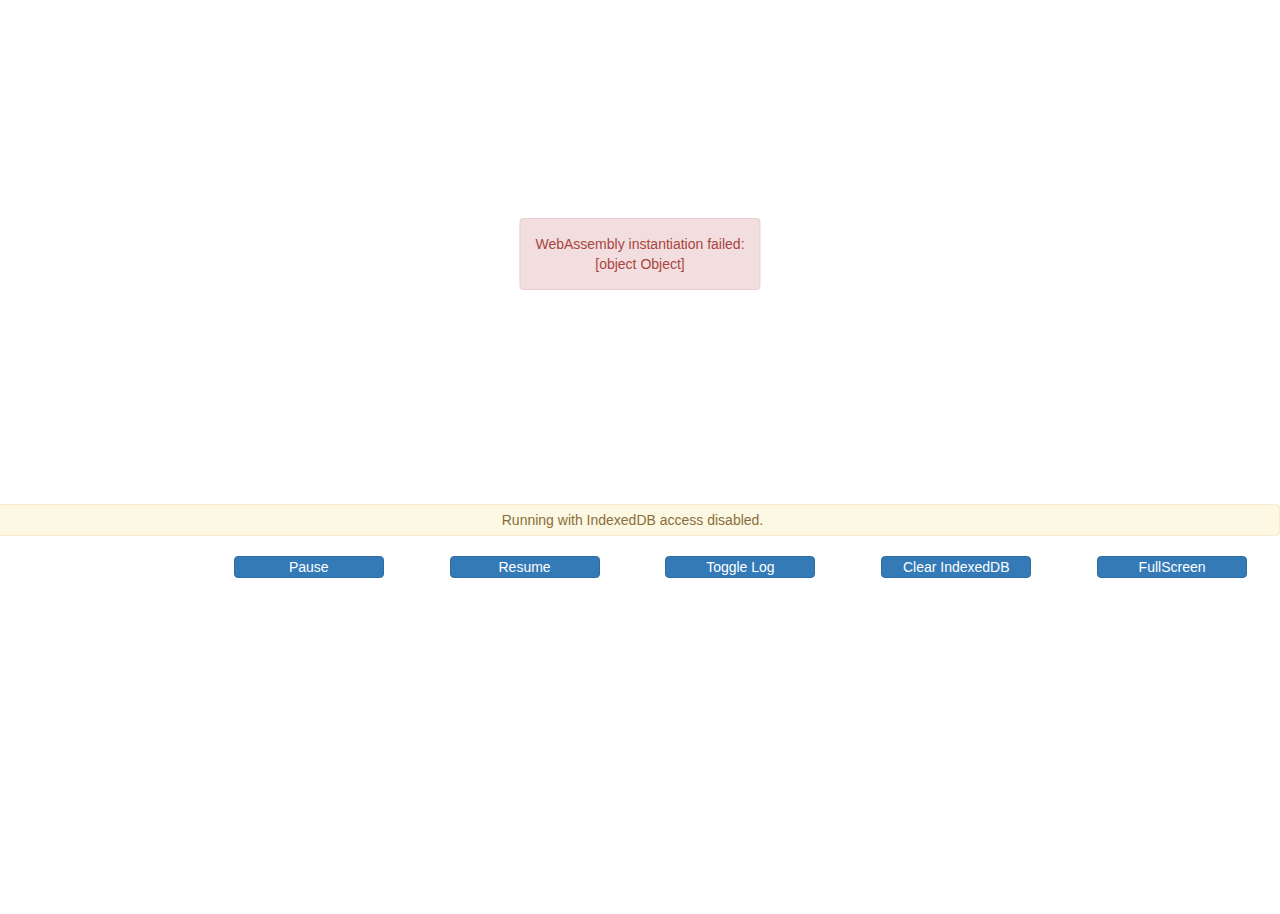
==== index.html @ 84a45c28 "GameTestPush" ====
﻿<!DOCTYPE html>

<!--
     HTML code used with Epic Games HTML5 projects

     much of this is for UE4 development purposes.

     to create a custom HTML file for your project:
     - make a copy of this file - or make one from scratch
     - and put it in: "your project folder"/Build/HTML/GameX.html.template
-->

<html lang="en">
<head>
	<title>HTMLTest</title>
	<meta charset="utf-8">
	<meta name="viewport" content="width=device-width, initial-scale=1">

	<script src="https://code.jquery.com/jquery-2.1.3.min.js"></script>
	<script src="https://maxcdn.bootstrapcdn.com/bootstrap/3.3.4/js/bootstrap.min.js"></script>
	<link href="https://maxcdn.bootstrapcdn.com/bootstrap/3.3.4/css/bootstrap.min.css" rel="stylesheet">

	<link href="HTMLTest.css" rel="stylesheet">
</head>
<body>

<div class="wrapper" id="mainarea">
	<div class="alert alert-warning centered-axis-xy" style="min-height: 20px; display:none;" role="alert" id="compilingmessage">
		<div id='loadTasks'> </div>
	</div>
	<!-- The "tabindex=0" specifier on the canvas is important to allow it to capture keyboard focus when clicking on it with a mouse -->
	<canvas tabindex=0 id="canvas" class="emscripten" oncontextmenu="event.preventDefault()" style="display:none;">
</div>
<div class="row buttonarea text-center" id="buttonrow">
	<div class="col-sm-2 text-center"></div>
	<div class="col-sm-2 text-center"><button type="button" class="btn btn-primary" onclick="try { Module['pauseMainLoop'](); } catch(e) {console.error(e);}">Pause</button></div>
	<div class="col-sm-2 text-center"><button type="button" class="btn btn-primary" onclick="try { Module['resumeMainLoop'](); } catch(e) {console.error(e);}">Resume</button></div>
	<div class="col-sm-2 text-center"><button type="button" class="btn btn-primary" onclick="var w = document.getElementById('logwindow'); w.style.display = w.style.display ? '' : 'none';">Toggle Log</button></div>
	<div class="col-sm-2 text-center"><button type="button" class="btn btn-primary" id='clear_indexeddb' onclick="try { deleteIndexedDBStorage(); } catch(e) {console.error(e);}">Clear IndexedDB</button></div>
	<div class="col-sm-2 text-center"><button type="button" class="btn btn-primary" id="fullscreen_request">FullScreen</button></div>
	<div class="col-sm-2 text-center"></div>
	<div class="col-sm-2 text-center"></div>
</div>
<div class="texthalf text-normal jumbotron " id="logwindow" style='display:none'></div>

<script src="HTMLTest.UE4.js"></script>
</body>
</html>
---- HTMLTest.css ----
﻿/* CSS style sheet used with Epic Games HTML5 projects
 *
 * much of this is for UE4 development purposes.
 *
 * to create a custom CSS file for your project:
 * - make a copy of this file - or make one from scratch
 * - and put it in: "your project folder"/Build/HTML/GameX.css.template
 */

html, body, .container {
	height: 100%;
	font-family: "Helvetica Neue", "HelveticaNeue", Helvetica, Arial, sans-serif;
}

.h4, h4 {
	margin-top: 1pt;
	margin-bottom: 1pt;
	font-size: 10pt;
}

.container {
	display: table;
	vertical-align: middle;
	border: 0px;
	border-spacing: 0px;
}

.glyphicon-spin {
	animation: spin 2000ms infinite linear;
}

@keyframes spin {
	0% {
		transform: rotate(0deg);
	}
	100% {
		transform: rotate(359deg);
	}
}

@-webkit-keyframes spin {
	0% {
		transform: rotate(0deg);
	}
	100% {
		transform: rotate(359deg);
	}
}

.wrapper {
	position: relative;
	margin: 1em auto 10px auto;
	text-align: center;
	min-width: 640px;
	width: 100%;
	height: 480px; /* initial height, will be dynamically adjusted at runtime */
	max-width: 95%;
	display: block;
	align-items: center;
	position: relative;
	text-align: center;
	justify-content: center;
}

 .emscripten {
	padding-right: 0;
	margin-left: auto;
	margin-right: auto;
	display: block;
	display: -webkit-box;
	display: -moz-box;
	display: box;

	-webkit-box-align: center;
	-moz-box-align: center;
	box-align: center;

	-webkit-box-pack: center;
	-moz-box-pack: center;
	box-pack: center;
}

#canvas:not([fullscreen]) {
	padding-right: 0;
	margin-left: auto;
	margin-right: auto;
	width: 100%;
}

.texthalf {
	height: 37%;
	border: 0px;
	padding: 0px;
	overflow-y: scroll;
	font-size: 2em;
}

.buttonarea {
	min-height: 3%;
	border-top: 0px;
	border-bottom: 0px;
	padding: 0px;
	margin-right: 0px;
	margin-top: 0px;
	margin-bottom: 0px;
 }

.btn { padding: 0px; text-align: center; min-width: 150px }
.progress { background: rgba(245, 245, 245, 1); border: 0px solid rgba(245, 245, 245, 1); border-radius: 0px; height: 4px; }
.progress-bar-custom { background: rgba(153, 153, 153, 1); }
.centered-axis-xy {
	position: absolute;
	left: 50%;
	top: 50%;
	transform: translate(-50%,-50%);
}
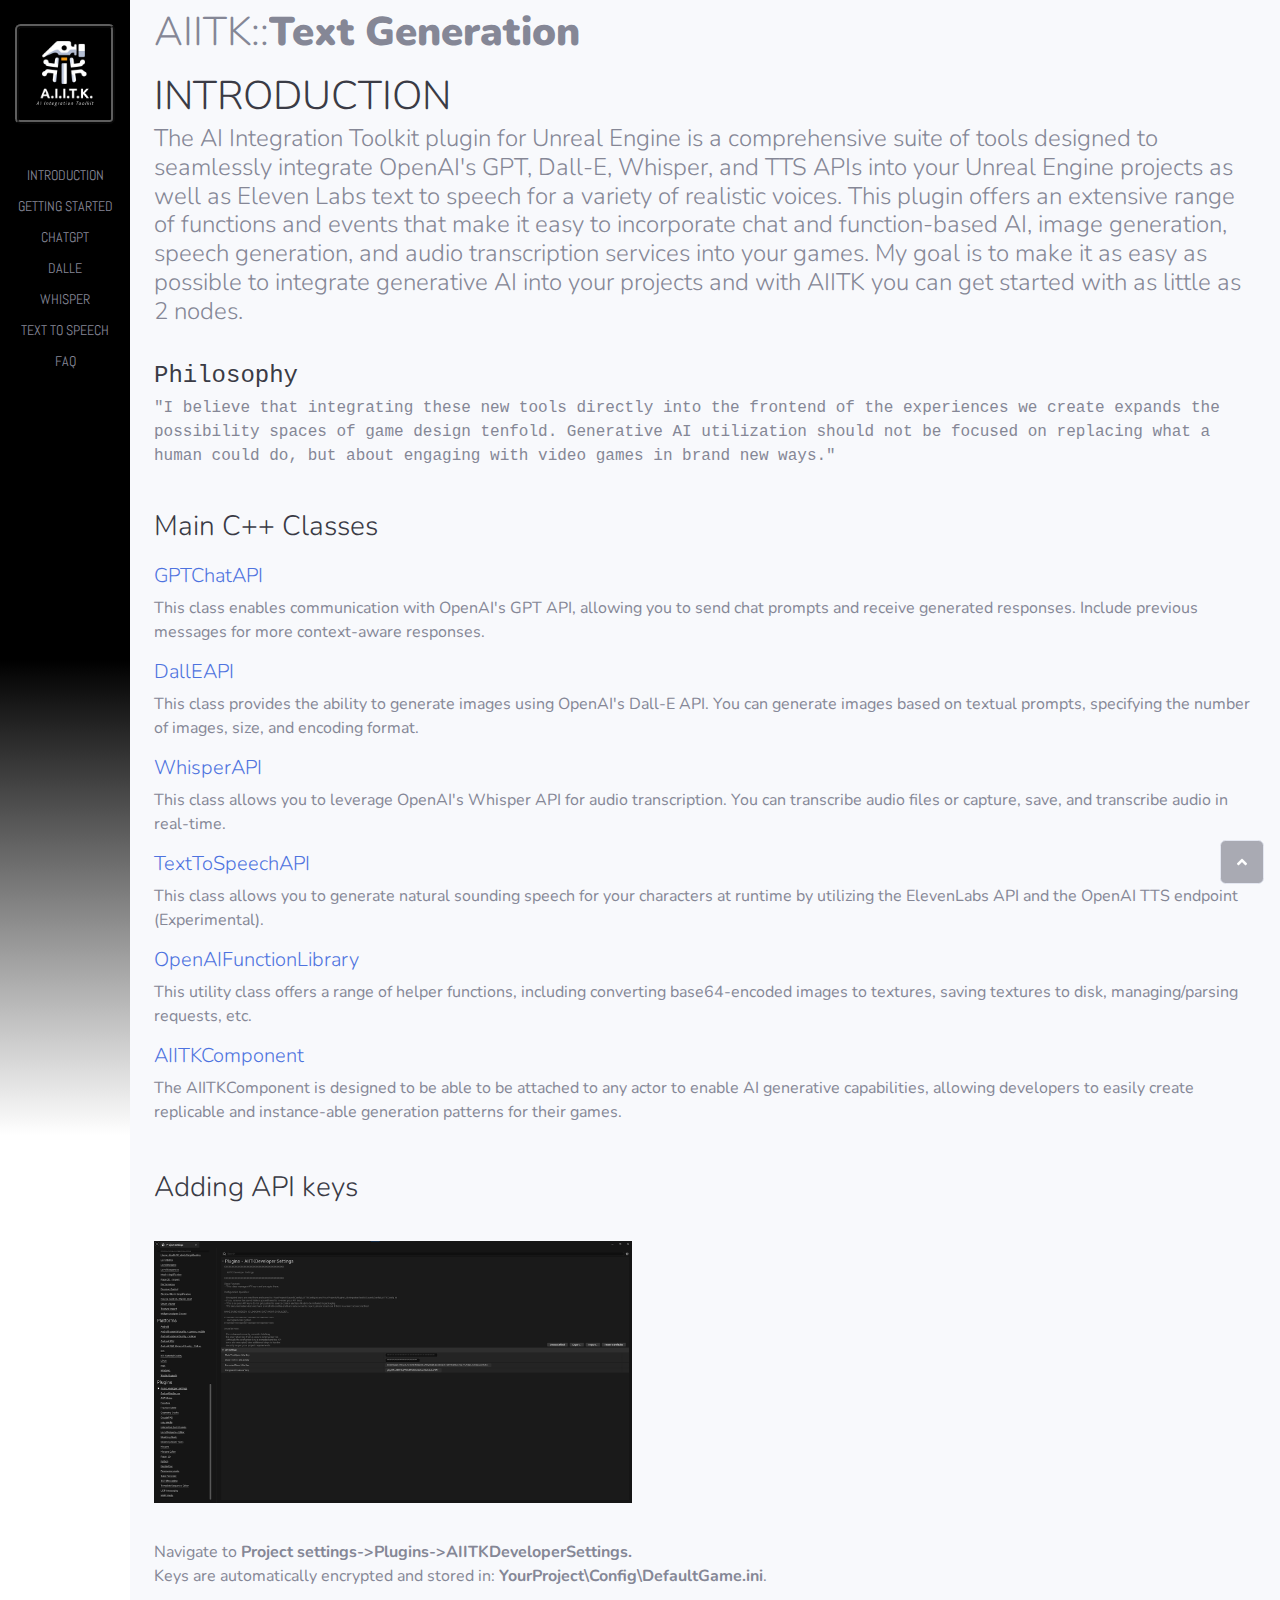
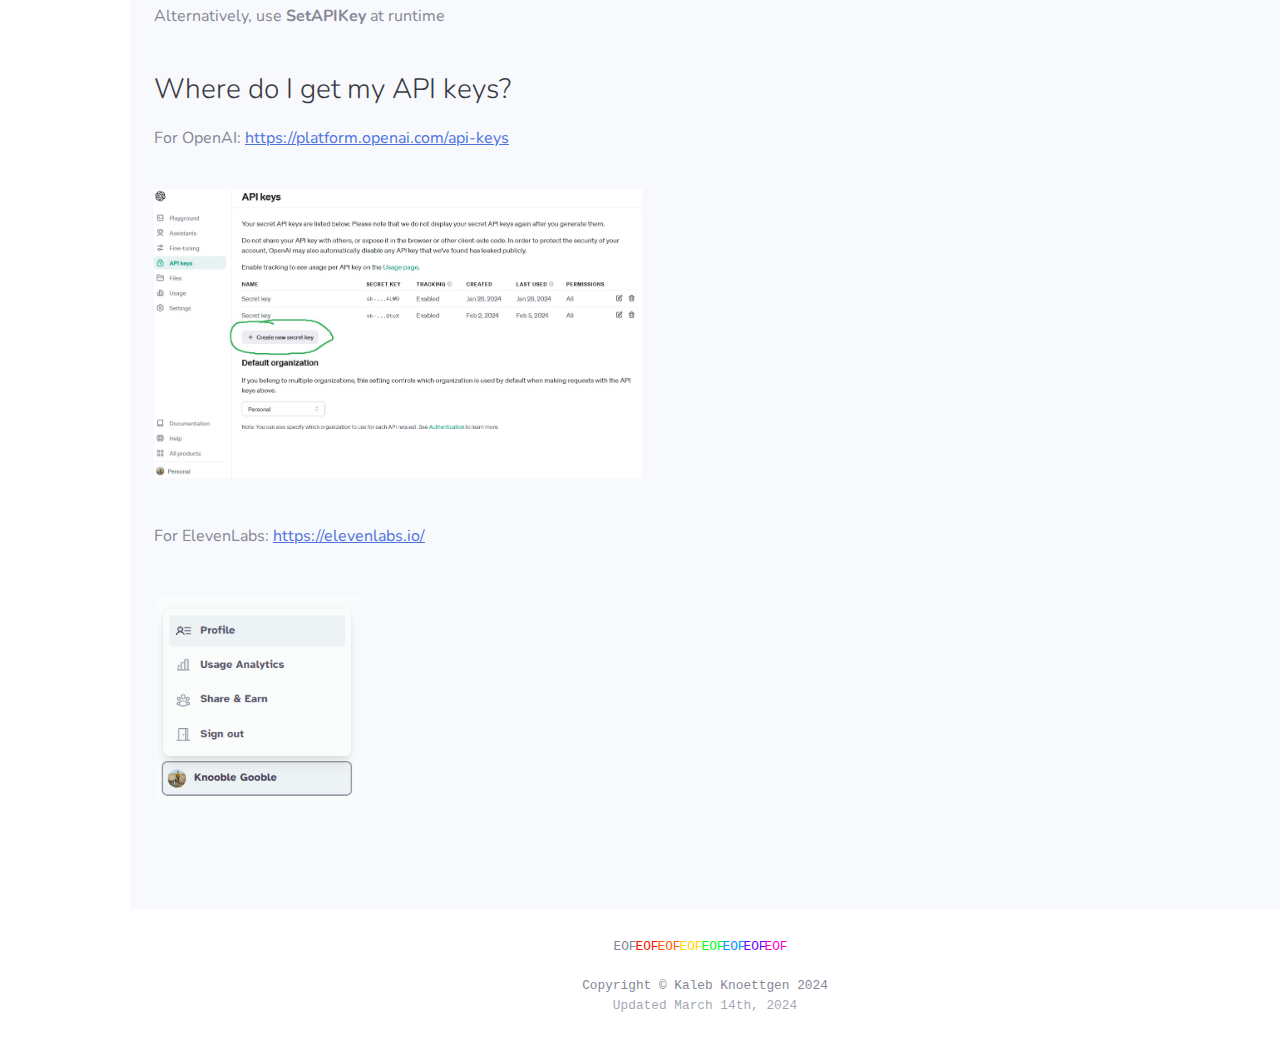
==== commit e429387f: "Index push" ====
--- a/index.html
+++ b/index.html
@@ -1,48 +1,155 @@
-﻿<!DOCTYPE html>
+<!DOCTYPE html>
+<html data-bs-theme="light" lang="en">
 
-<!--
-     HTML code used with Epic Games HTML5 projects
+<head>
+    <meta charset="utf-8">
+    <meta name="viewport" content="width=device-width, initial-scale=1.0, shrink-to-fit=no">
+    <title>Blank Page - AI Integration Toolkit</title>
+    <meta name="description" content="Documentation for the AI Integration Toolkit for Unreal Engine.">
+    <link rel="stylesheet" href="assets/bootstrap/css/bootstrap.min.css">
+    <link rel="stylesheet" href="https://fonts.googleapis.com/css?family=Nunito:200,200i,300,300i,400,400i,600,600i,700,700i,800,800i,900,900i&amp;display=swap">
+    <link rel="stylesheet" href="https://fonts.googleapis.com/css?family=Abel&amp;display=swap">
+    <link rel="stylesheet" href="https://fonts.googleapis.com/css?family=Advent+Pro&amp;display=swap">
+    <link rel="stylesheet" href="https://fonts.googleapis.com/css?family=Aldrich&amp;display=swap">
+    <link rel="stylesheet" href="https://fonts.googleapis.com/css?family=Alexandria&amp;display=swap">
+    <link rel="stylesheet" href="https://fonts.googleapis.com/css?family=Roboto+Mono&amp;display=swap">
+    <link rel="stylesheet" href="https://fonts.googleapis.com/css?family=Share+Tech+Mono&amp;display=swap">
+    <link rel="stylesheet" href="assets/fonts/fontawesome-all.min.css">
+    <link rel="stylesheet" href="assets/css/Animated-Type-Heading.css">
+    <link rel="stylesheet" href="assets/css/Lightbox-Gallery-No-Gutters-baguetteBox.min.css">
+    <link rel="stylesheet" href="assets/css/Pretty-Search-Form-.css">
+    <link rel="stylesheet" href="assets/css/Search-Input-responsive.css">
+    <link rel="stylesheet" href="assets/css/Treeview1.css">
+</head>
 
-     much of this is for UE4 development purposes.
+<body id="page-top">
+    <div id="wrapper" style="overflow: visible;">
+        <div id="navbar-wrapper">
+            <nav class="navbar navbar-expand fixed-top accordion bg-gradient-primary p-0 navbar-dark" data-bs-spy="scroll" style="font-family: Abel, sans-serif;background: linear-gradient(black 54%, white 93%);position: sticky;display: flex;max-width: 130px;min-width: 130px;">
+                <div class="container-fluid d-flex flex-column p-0"><a href="index.html"><img class="rounded d-flex align-items-xl-center" src="assets/img/V2LogoFinal.png" width="100" height="100" style="border:4px ridge #5e5e5e;margin:24px;"></a>
+                    <div class="col-xl-11" style="margin: 12px;margin-bottom: 844px;">
+                        <div class="vstack">
+                            <div><a class="btn btn-sm text-uppercase d-flex justify-content-center" data-bs-toggle="collapse" aria-expanded="false" aria-controls="collapse-1" href="#collapse-1" role="button">Introduction</a>
+                                <div class="collapse" id="collapse-1">
+                                    <div class="vstack text-center"><a href="index.html#Introduction">Introduction</a><a href="index.html#Philosophy">Philosophy</a><a href="index.html#MainClasses">Main Classes</a><a href="index.html#AddingAPIKeys">Adding API keys</a><a href="index.html#WhereToAPIKey">Where do I get my API keys?</a></div>
+                                </div>
+                            </div>
+                            <div><a class="btn btn-sm text-uppercase d-flex justify-content-center" data-bs-toggle="collapse" aria-expanded="false" aria-controls="collapse-2" href="#collapse-2" role="button">Getting Started</a>
+                                <div class="collapse" id="collapse-2">
+                                    <div class="vstack text-center"><a href="GettingStarted.html#GettingStarted">Getting Started</a><a href="GettingStarted.html#How-To-Find-Examples">Find Examples</a><a href="GettingStarted.html#AIITKComponentBP">AIITKComponentBP</a><a href="GettingStarted.html#SendingARequest">Sending A Request</a><a href="GettingStarted.html#Parameters">Parameters</a></div>
+                                </div>
+                            </div>
+                            <div><a class="btn btn-sm text-uppercase d-flex justify-content-center" data-bs-toggle="collapse" aria-expanded="false" aria-controls="collapse-3" href="#collapse-3" role="button">ChatGPT</a>
+                                <div class="collapse" id="collapse-3">
+                                    <div class="vstack text-center"><a href="ChatGPT.html#ChatGPT">ChatGPT</a><a href="ChatGPT.html#GPTParams">GPT Params</a><a href="ChatGPT.html#TextGeneration">Text Generation</a><a href="ChatGPT.html#HandlingResponses">Handle Responses</a><a href="ChatGPT.html#GPTFunctions">GPT Functions</a><a href="ChatGPT.html#ParsingFunctions">Parsing Functions</a></div>
+                                </div>
+                            </div>
+                            <div><a class="btn btn-sm text-uppercase d-flex justify-content-center" data-bs-toggle="collapse" aria-expanded="false" aria-controls="collapse-7" href="#collapse-7" role="button">DallE</a>
+                                <div class="collapse" id="collapse-7">
+                                    <div class="vstack text-center"><a href="DallE.html#DallE">DallE</a><a href="DallE.html#DallEParams">DallE Params</a><a href="DallE.html#ImageGeneration">Image Generation</a><a href="DallE.html#DallEResponses">DallE Responses</a></div>
+                                </div>
+                            </div>
+                            <div><a class="btn btn-sm text-uppercase d-flex justify-content-center" data-bs-toggle="collapse" aria-expanded="false" aria-controls="collapse-6" href="#collapse-6" role="button">Whisper</a>
+                                <div class="collapse" id="collapse-6">
+                                    <div class="vstack text-center"><a href="Whisper.html#Whisper">Whisper</a><a href="Whisper.html#WhisperParams">Whisper Params</a><a href="Whisper.html#Voice-Transcription">Voice Transcription</a><a href="Whisper.html#RecordingAudio">Recording Voice</a></div>
+                                </div>
+                            </div>
+                            <div><a class="btn btn-sm text-uppercase d-flex justify-content-center" data-bs-toggle="collapse" aria-expanded="false" aria-controls="collapse-5" href="#collapse-5" role="button">Text To Speech</a>
+                                <div class="collapse" id="collapse-5">
+                                    <div class="vstack text-center"><a href="TextToSpeech.html#TTS">Text To Speech</a><a href="TextToSpeech.html#OAITTSParams">OpenAITTS Params</a><a href="TextToSpeech.html#ElevenLabsParams">11Labs Params</a><a href="TextToSpeech.html#VoiceGeneration">Voice Generation</a><a href="TextToSpeech.html#TTSResponses">TTS Responses</a><a href="TextToSpeech.html#TTSExperiment">Experimental</a></div>
+                                </div>
+                            </div>
+                            <div><a class="btn btn-sm text-uppercase d-flex justify-content-center" data-bs-toggle="collapse" aria-expanded="false" aria-controls="collapse-4" href="#collapse-4" role="button">FAQ</a>
+                                <div class="collapse" id="collapse-4">
+                                    <p>Coming Soon</p>
+                                </div>
+                            </div>
+                        </div>
+                    </div>
+                </div>
+            </nav>
+        </div>
+        <div class="d-flex flex-column" id="content-wrapper">
+            <div id="content">
+                <div class="container-fluid"><div class="caption v-middle text-center">
+  <h1 class="cd-headline clip">
+    <span class="blc">AIITK::</span>
+    <span class="cd-words-wrapper">
+      <b class="is-visible">Text Generation</b>
+      <b>Voice Transcription</b>
+      <b>Text-To-Speech</b>
+	  <b>Image Generation</b>
 
-     to create a custom HTML file for your project:
-     - make a copy of this file - or make one from scratch
-     - and put it in: "your project folder"/Build/HTML/GameX.html.template
--->
+    </span>
+  </h1>
+</div>
 
-<html lang="en">
-<head>
-	<title>HTMLTest</title>
-	<meta charset="utf-8">
-	<meta name="viewport" content="width=device-width, initial-scale=1">
+<script src="https://ajax.googleapis.com/ajax/libs/jquery/3.6.0/jquery.min.js"></script>
 
-	<script src="https://code.jquery.com/jquery-2.1.3.min.js"></script>
-	<script src="https://maxcdn.bootstrapcdn.com/bootstrap/3.3.4/js/bootstrap.min.js"></script>
-	<link href="https://maxcdn.bootstrapcdn.com/bootstrap/3.3.4/css/bootstrap.min.css" rel="stylesheet">
+                    <h1 class="text-dark mb-1" id="Introduction">INTRODUCTION</h1>
+                    <h4 class="text-start">The AI Integration Toolkit plugin for Unreal Engine is a comprehensive suite of tools designed to seamlessly integrate OpenAI's GPT, Dall-E, Whisper, and TTS APIs into your Unreal Engine projects as well as Eleven Labs text to speech for a variety of realistic voices. This plugin offers an extensive range of functions and events that make it easy to incorporate chat and function-based AI, image generation, speech generation, and audio transcription services into your games. My goal is to make it as easy as possible to integrate generative AI into your projects and with AIITK you can get started with as little as 2 nodes.<br><br></h4>
+                    <h4 class="font-monospace text-dark" id="Philosophy" style="margin-bottom: 5px;">Philosophy</h4>
+                    <p class="font-monospace">"I believe that integrating these new tools directly into the frontend of the experiences we create expands the possibility spaces of game design tenfold. Generative AI utilization should not be focused on replacing what a human could do, but about engaging with video games in brand new ways."</p>
+                    <h3 class="text-dark" id="MainClasses" style="margin-bottom: 20px;margin-top: 42px;">Main C++ Classes</h3>
+                    <h5 class="text-primary">GPTChatAPI</h5>
+                    <p>This class enables communication with OpenAI's GPT API, allowing you to send chat prompts and receive generated responses. Include previous messages for more context-aware responses.</p>
+                    <h5 class="text-primary">DallEAPI</h5>
+                    <p>This class provides the ability to generate images using OpenAI's Dall-E API. You can generate images based on textual prompts, specifying the number of images, size, and encoding format.</p>
+                    <h5 class="text-primary">WhisperAPI</h5>
+                    <p>This class allows you to leverage OpenAI's Whisper API for audio transcription. You can transcribe audio files or capture, save, and transcribe audio in real-time.</p>
+                    <h5 class="text-primary">TextToSpeechAPI</h5>
+                    <p>This class allows you to generate natural sounding speech for your characters at runtime by utilizing the ElevenLabs API and the OpenAI TTS endpoint (Experimental).</p>
+                    <h5 class="text-primary">OpenAIFunctionLibrary</h5>
+                    <p>This utility class offers a range of helper functions, including converting base64-encoded images to textures, saving textures to disk, managing/parsing requests, etc.</p>
+                    <h5 class="text-primary">AIITKComponent</h5>
+                    <p>The AIITKComponent is designed to be able to be attached to any actor to enable AI generative capabilities, allowing developers to easily create replicable and instance-able generation patterns for their games.</p>
+                    <h3 class="text-dark" id="AddingAPIKeys" style="margin-bottom: 20px;padding-top: 31px;">Adding API keys</h3>
+                    <section class="photo-gallery py-4 py-xl-5" style="padding-top: 0px;margin-bottom: -11px;margin-top: -16px;">
+                        <div class="container-fluid p-0" style="margin-right: 0px;">
+                            <div class="row g-0 row-cols-1 row-cols-md-2 row-cols-xl-3 photos" data-bss-baguettebox="" style="margin-top: -15px;">
+                                <div class="col-xl-6 item"><a href="assets/img/clipboard-image-1.png"><img class="img-fluid" src="assets/img/clipboard-image-1.png" width="478" height="262"></a></div>
+                            </div>
+                        </div>
+                    </section>
+                    <p>Navigate to <strong>Project settings-&gt;Plugins-&gt;AIITKDeveloperSettings.</strong><br>Keys are automatically encrypted and stored in: <strong>YourProject\Config\DefaultGame.ini</strong>.</p>
+                    <p style="margin-bottom: 0px;padding-bottom: 45px;">Alternatively, use <strong>SetAPIKey </strong>at runtime</p>
+                    <h3 class="text-dark" id="WhereToAPIKey" style="margin-bottom: 20px;">Where do I get my API keys?</h3>
+                    <p style="margin-bottom: 0px;padding-bottom: 37px;">For OpenAI: <a href="https://platform.openai.com/api-keys">https://platform.openai.com/api-keys</a></p>
+                    <section class="photo-gallery py-4 py-xl-5" style="margin-bottom: -2px;padding-top: 31px;margin-top: -31px;">
+                        <div class="container-fluid p-0" style="margin-right: 0px;">
+                            <div class="row g-0 row-cols-1 row-cols-md-2 row-cols-xl-3 photos" data-bss-baguettebox="" style="margin-top: -15px;">
+                                <div class="col-md-12 col-xl-12 item"><a href="assets/img/OpenAISK.jpg"><img class="img-fluid" src="assets/img/OpenAISK.jpg" width="488" height="289"></a></div>
+                            </div>
+                        </div>
+                    </section>
+                    <p>For ElevenLabs: <a href="https://elevenlabs.io/">https://elevenlabs.io/</a></p>
+                    <section class="photo-gallery py-4 py-xl-5" style="margin-bottom: -2px;">
+                        <div class="container-fluid p-0" style="margin-right: 0px;">
+                            <div class="row g-0 row-cols-1 row-cols-md-2 row-cols-xl-3 photos" data-bss-baguettebox="" style="margin-top: -15px;">
+                                <div class="col-md-12 col-xl-12 item"><a href="assets/img/clipboard-image-19.png"><img class="img-fluid" src="assets/img/clipboard-image-19.png" width="205" height="205"></a></div>
+                            </div>
+                        </div>
+                    </section>
+                </div>
+            </div>
+            <footer class="font-monospace bg-white sticky-footer" style="margin-top: 61px;">
+                <div class="text-center my-auto copyright" style="padding-top: 0px;padding-bottom: 26px;"><span class="font-monospace" style="text-shadow: 22px 0px 0px rgb(255,15,0), 44px 0px rgb(255,92,0), 66px 0px rgb(255,214,0), 88px 0px rgb(0,255,25), 109px 0px rgb(0,148,255), 130px 0px rgb(112,0,255), 151px 0px rgb(255,0,199);margin-right: 160px;">EOF</span></div>
+                <div class="container my-auto">
+                    <div class="text-center my-auto copyright">
+                        <div class="vstack"><span>Copyright © Kaleb Knoettgen 2024</span><span class="text-muted" style="padding-top: 7px;">Updated March 14th, 2024</span></div>
+                    </div>
+                </div><a class="border rounded d-inline scroll-to-top" href="#page-top"><i class="fas fa-angle-up"></i></a>
+            </footer>
+        </div>
+    </div>
+    <script src="assets/bootstrap/js/bootstrap.min.js"></script>
+    <script src="assets/js/Animated-Type-Heading-type-headline.js"></script>
+    <script src="assets/js/Lightbox-Gallery-No-Gutters-baguetteBox.min.js"></script>
+    <script src="assets/js/Lightbox-Gallery-No-Gutters-Lightbox-Gallery.js"></script>
+    <script src="assets/js/theme.js"></script>
+    <script src="assets/js/Treeview1-mdb.min.js"></script>
+    <script src="assets/js/Treeview1-theme.js"></script>
+    <script src="assets/js/Treeview1-treeview.js"></script>
+</body>
 
-	<link href="HTMLTest.css" rel="stylesheet">
-</head>
-<body>
-
-<div class="wrapper" id="mainarea">
-	<div class="alert alert-warning centered-axis-xy" style="min-height: 20px; display:none;" role="alert" id="compilingmessage">
-		<div id='loadTasks'> </div>
-	</div>
-	<!-- The "tabindex=0" specifier on the canvas is important to allow it to capture keyboard focus when clicking on it with a mouse -->
-	<canvas tabindex=0 id="canvas" class="emscripten" oncontextmenu="event.preventDefault()" style="display:none;">
-</div>
-<div class="row buttonarea text-center" id="buttonrow">
-	<div class="col-sm-2 text-center"></div>
-	<div class="col-sm-2 text-center"><button type="button" class="btn btn-primary" onclick="try { Module['pauseMainLoop'](); } catch(e) {console.error(e);}">Pause</button></div>
-	<div class="col-sm-2 text-center"><button type="button" class="btn btn-primary" onclick="try { Module['resumeMainLoop'](); } catch(e) {console.error(e);}">Resume</button></div>
-	<div class="col-sm-2 text-center"><button type="button" class="btn btn-primary" onclick="var w = document.getElementById('logwindow'); w.style.display = w.style.display ? '' : 'none';">Toggle Log</button></div>
-	<div class="col-sm-2 text-center"><button type="button" class="btn btn-primary" id='clear_indexeddb' onclick="try { deleteIndexedDBStorage(); } catch(e) {console.error(e);}">Clear IndexedDB</button></div>
-	<div class="col-sm-2 text-center"><button type="button" class="btn btn-primary" id="fullscreen_request">FullScreen</button></div>
-	<div class="col-sm-2 text-center"></div>
-	<div class="col-sm-2 text-center"></div>
-</div>
-<div class="texthalf text-normal jumbotron " id="logwindow" style='display:none'></div>
-
-<script src="HTMLTest.UE4.js"></script>
-</body>
-</html>
+</html>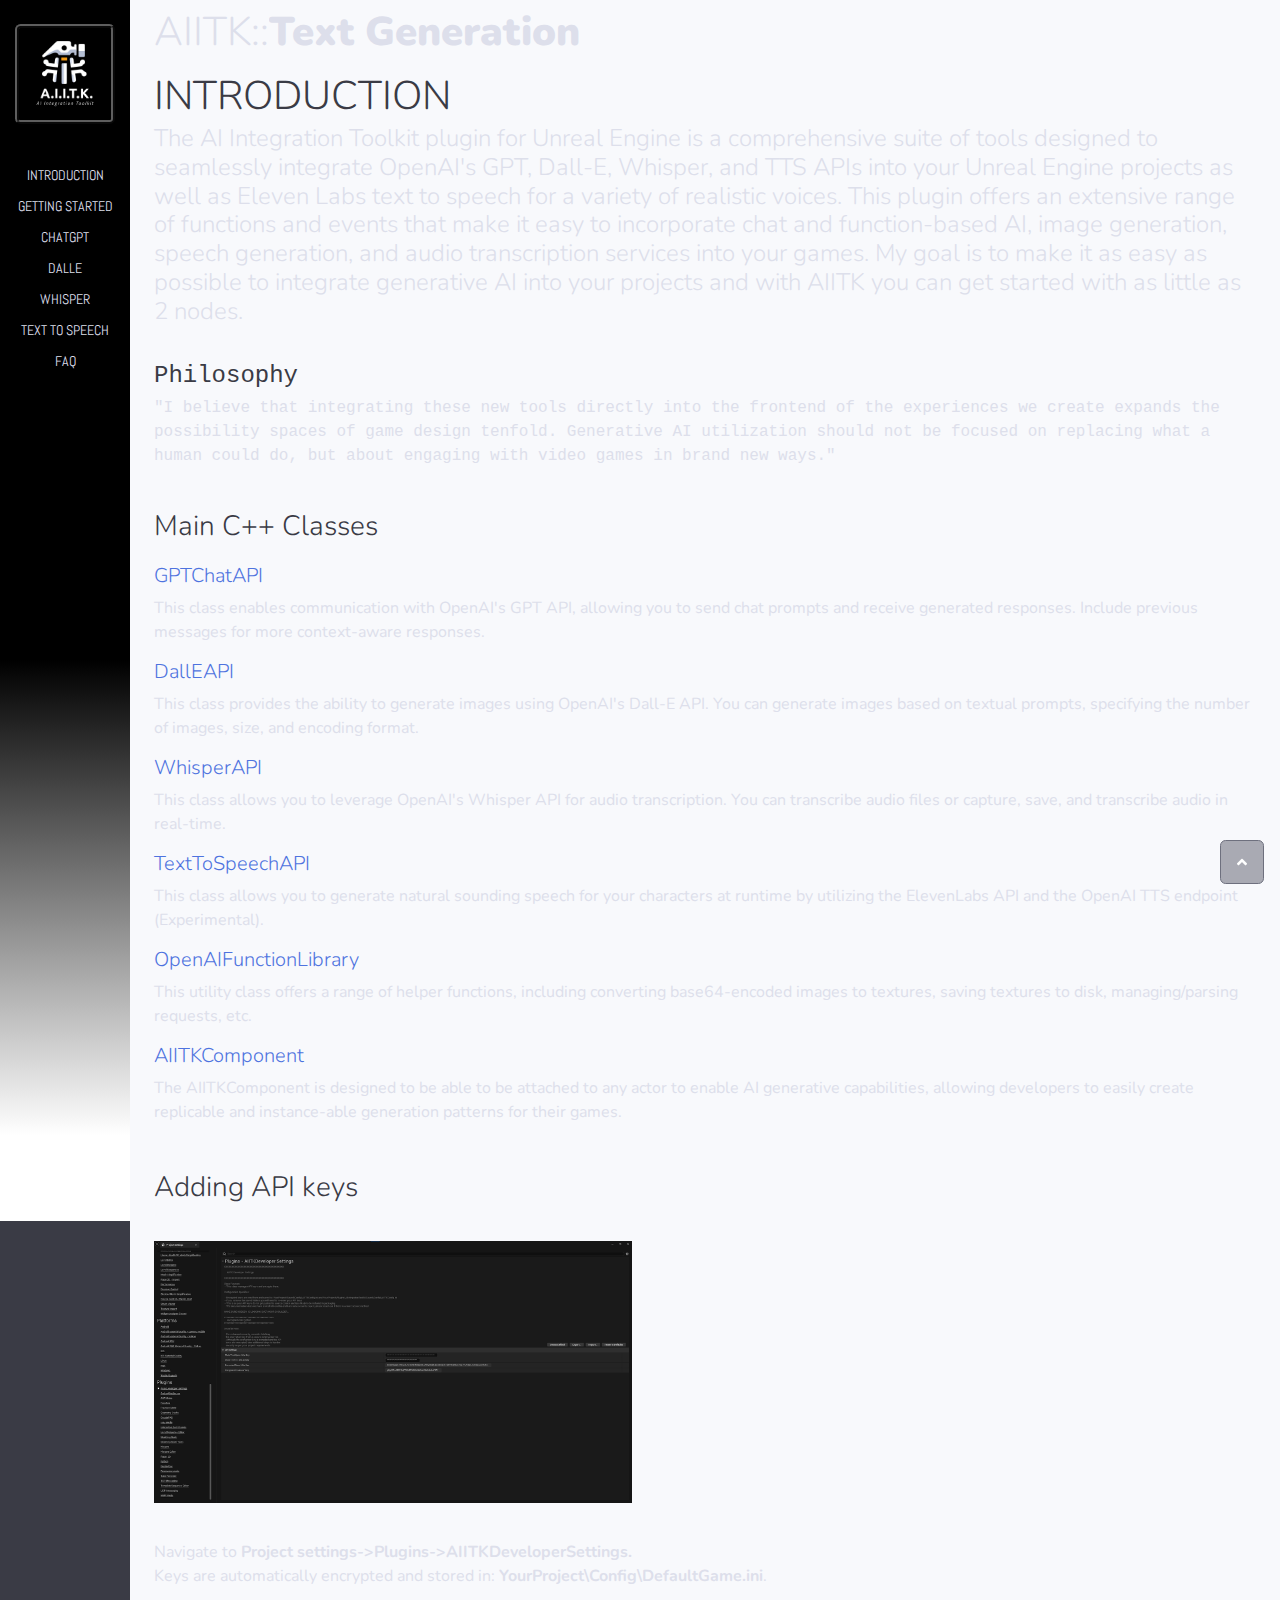
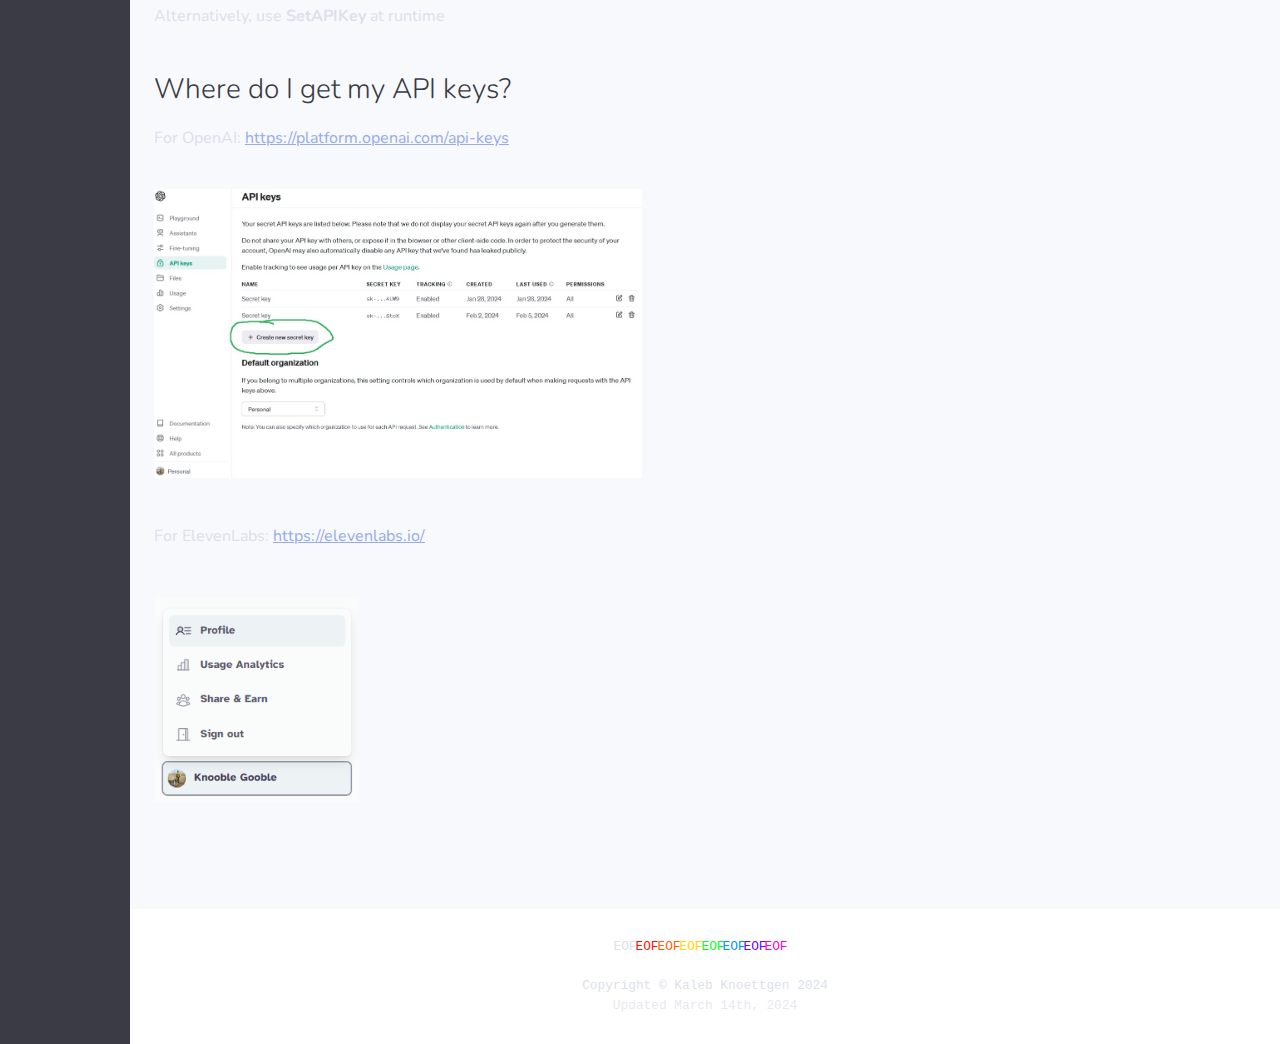
==== commit 084b0433: "Minify" ====
--- a/index.html
+++ b/index.html
@@ -1,77 +1,5 @@
-<!DOCTYPE html>
-<html data-bs-theme="light" lang="en">
-
-<head>
-    <meta charset="utf-8">
-    <meta name="viewport" content="width=device-width, initial-scale=1.0, shrink-to-fit=no">
-    <title>Blank Page - AI Integration Toolkit</title>
-    <meta name="description" content="Documentation for the AI Integration Toolkit for Unreal Engine.">
-    <link rel="stylesheet" href="assets/bootstrap/css/bootstrap.min.css">
-    <link rel="stylesheet" href="https://fonts.googleapis.com/css?family=Nunito:200,200i,300,300i,400,400i,600,600i,700,700i,800,800i,900,900i&amp;display=swap">
-    <link rel="stylesheet" href="https://fonts.googleapis.com/css?family=Abel&amp;display=swap">
-    <link rel="stylesheet" href="https://fonts.googleapis.com/css?family=Advent+Pro&amp;display=swap">
-    <link rel="stylesheet" href="https://fonts.googleapis.com/css?family=Aldrich&amp;display=swap">
-    <link rel="stylesheet" href="https://fonts.googleapis.com/css?family=Alexandria&amp;display=swap">
-    <link rel="stylesheet" href="https://fonts.googleapis.com/css?family=Roboto+Mono&amp;display=swap">
-    <link rel="stylesheet" href="https://fonts.googleapis.com/css?family=Share+Tech+Mono&amp;display=swap">
-    <link rel="stylesheet" href="assets/fonts/fontawesome-all.min.css">
-    <link rel="stylesheet" href="assets/css/Animated-Type-Heading.css">
-    <link rel="stylesheet" href="assets/css/Lightbox-Gallery-No-Gutters-baguetteBox.min.css">
-    <link rel="stylesheet" href="assets/css/Pretty-Search-Form-.css">
-    <link rel="stylesheet" href="assets/css/Search-Input-responsive.css">
-    <link rel="stylesheet" href="assets/css/Treeview1.css">
-</head>
-
-<body id="page-top">
-    <div id="wrapper" style="overflow: visible;">
-        <div id="navbar-wrapper">
-            <nav class="navbar navbar-expand fixed-top accordion bg-gradient-primary p-0 navbar-dark" data-bs-spy="scroll" style="font-family: Abel, sans-serif;background: linear-gradient(black 54%, white 93%);position: sticky;display: flex;max-width: 130px;min-width: 130px;">
-                <div class="container-fluid d-flex flex-column p-0"><a href="index.html"><img class="rounded d-flex align-items-xl-center" src="assets/img/V2LogoFinal.png" width="100" height="100" style="border:4px ridge #5e5e5e;margin:24px;"></a>
-                    <div class="col-xl-11" style="margin: 12px;margin-bottom: 844px;">
-                        <div class="vstack">
-                            <div><a class="btn btn-sm text-uppercase d-flex justify-content-center" data-bs-toggle="collapse" aria-expanded="false" aria-controls="collapse-1" href="#collapse-1" role="button">Introduction</a>
-                                <div class="collapse" id="collapse-1">
-                                    <div class="vstack text-center"><a href="index.html#Introduction">Introduction</a><a href="index.html#Philosophy">Philosophy</a><a href="index.html#MainClasses">Main Classes</a><a href="index.html#AddingAPIKeys">Adding API keys</a><a href="index.html#WhereToAPIKey">Where do I get my API keys?</a></div>
-                                </div>
-                            </div>
-                            <div><a class="btn btn-sm text-uppercase d-flex justify-content-center" data-bs-toggle="collapse" aria-expanded="false" aria-controls="collapse-2" href="#collapse-2" role="button">Getting Started</a>
-                                <div class="collapse" id="collapse-2">
-                                    <div class="vstack text-center"><a href="GettingStarted.html#GettingStarted">Getting Started</a><a href="GettingStarted.html#How-To-Find-Examples">Find Examples</a><a href="GettingStarted.html#AIITKComponentBP">AIITKComponentBP</a><a href="GettingStarted.html#SendingARequest">Sending A Request</a><a href="GettingStarted.html#Parameters">Parameters</a></div>
-                                </div>
-                            </div>
-                            <div><a class="btn btn-sm text-uppercase d-flex justify-content-center" data-bs-toggle="collapse" aria-expanded="false" aria-controls="collapse-3" href="#collapse-3" role="button">ChatGPT</a>
-                                <div class="collapse" id="collapse-3">
-                                    <div class="vstack text-center"><a href="ChatGPT.html#ChatGPT">ChatGPT</a><a href="ChatGPT.html#GPTParams">GPT Params</a><a href="ChatGPT.html#TextGeneration">Text Generation</a><a href="ChatGPT.html#HandlingResponses">Handle Responses</a><a href="ChatGPT.html#GPTFunctions">GPT Functions</a><a href="ChatGPT.html#ParsingFunctions">Parsing Functions</a></div>
-                                </div>
-                            </div>
-                            <div><a class="btn btn-sm text-uppercase d-flex justify-content-center" data-bs-toggle="collapse" aria-expanded="false" aria-controls="collapse-7" href="#collapse-7" role="button">DallE</a>
-                                <div class="collapse" id="collapse-7">
-                                    <div class="vstack text-center"><a href="DallE.html#DallE">DallE</a><a href="DallE.html#DallEParams">DallE Params</a><a href="DallE.html#ImageGeneration">Image Generation</a><a href="DallE.html#DallEResponses">DallE Responses</a></div>
-                                </div>
-                            </div>
-                            <div><a class="btn btn-sm text-uppercase d-flex justify-content-center" data-bs-toggle="collapse" aria-expanded="false" aria-controls="collapse-6" href="#collapse-6" role="button">Whisper</a>
-                                <div class="collapse" id="collapse-6">
-                                    <div class="vstack text-center"><a href="Whisper.html#Whisper">Whisper</a><a href="Whisper.html#WhisperParams">Whisper Params</a><a href="Whisper.html#Voice-Transcription">Voice Transcription</a><a href="Whisper.html#RecordingAudio">Recording Voice</a></div>
-                                </div>
-                            </div>
-                            <div><a class="btn btn-sm text-uppercase d-flex justify-content-center" data-bs-toggle="collapse" aria-expanded="false" aria-controls="collapse-5" href="#collapse-5" role="button">Text To Speech</a>
-                                <div class="collapse" id="collapse-5">
-                                    <div class="vstack text-center"><a href="TextToSpeech.html#TTS">Text To Speech</a><a href="TextToSpeech.html#OAITTSParams">OpenAITTS Params</a><a href="TextToSpeech.html#ElevenLabsParams">11Labs Params</a><a href="TextToSpeech.html#VoiceGeneration">Voice Generation</a><a href="TextToSpeech.html#TTSResponses">TTS Responses</a><a href="TextToSpeech.html#TTSExperiment">Experimental</a></div>
-                                </div>
-                            </div>
-                            <div><a class="btn btn-sm text-uppercase d-flex justify-content-center" data-bs-toggle="collapse" aria-expanded="false" aria-controls="collapse-4" href="#collapse-4" role="button">FAQ</a>
-                                <div class="collapse" id="collapse-4">
-                                    <p>Coming Soon</p>
-                                </div>
-                            </div>
-                        </div>
-                    </div>
-                </div>
-            </nav>
-        </div>
-        <div class="d-flex flex-column" id="content-wrapper">
-            <div id="content">
-                <div class="container-fluid"><div class="caption v-middle text-center">
+<!DOCTYPE html><html data-bs-theme="dark" lang="en"><head><meta charset="utf-8"><meta name="viewport" content="width=device-width, initial-scale=1.0, shrink-to-fit=no"><title>AI Integration Toolkit For UE5+ Documentation</title><meta property="og:type" content="website"><meta name="twitter:card" content="summary"><meta name="twitter:title" content="AIITK Plugin for Unreal Engine 5+"><meta property="og:image" content="https://knooblegooble.com/AIITKDocs/assets/img/V2LogoFinal.png"><meta name="description" content="Documentation for the AI Integration Toolkit plugin for Unreal Engine."><meta name="twitter:image" content="https://knooblegooble.com/AIITKDocs/assets/img/V2LogoFinal.png"><meta name="twitter:description" content="AI Integration toolkit plugin for Unreal Engine">
+			<script type="application/ld+json">{"@context":"http://schema.org","@type":"WebSite","name":"AIITK UE Plugin Documentation","url":"https://knooblegooble.com/AIITKDocs"}</script><link rel="apple-touch-icon" type="image/png" sizes="180x180" href="assets/img/apple-touch-icon.png"><link rel="icon" type="image/png" sizes="16x16" href="assets/img/favicon-16x16.png"><link rel="icon" type="image/png" sizes="16x16" href="assets/img/favicon-16x16.png" media="(prefers-color-scheme: dark)"><link rel="icon" type="image/png" sizes="32x32" href="assets/img/favicon-32x32.png"><link rel="icon" type="image/png" sizes="32x32" href="assets/img/favicon-32x32.png" media="(prefers-color-scheme: dark)"><link rel="icon" type="image/png" sizes="180x180" href="assets/img/apple-touch-icon.png"><link rel="icon" type="image/png" sizes="192x192" href="assets/img/android-chrome-192x192.png"><link rel="icon" type="image/png" sizes="512x512" href="assets/img/android-chrome-512x512.png"><link rel="stylesheet" href="assets/bootstrap/css/bootstrap.min.css"><link rel="stylesheet" href="assets/fonts/fontawesome-all.min.css"><link rel="stylesheet" href="assets/css/styles.min.css"></head><body id="page-top"><div id="wrapper" style="overflow: visible;"><div id="navbar-wrapper"><nav class="navbar navbar-expand fixed-top accordion bg-gradient-primary p-0 navbar-dark" data-bs-spy="scroll" style="font-family: Abel, sans-serif;background: linear-gradient(black 54%, white 93%);position: sticky;display: flex;max-width: 130px;min-width: 130px;"><div class="container-fluid d-flex flex-column p-0"><a href="index.html"><img class="rounded d-flex align-items-xl-center" src="assets/img/V2LogoFinal.png" width="100" height="100" style="border:4px ridge #5e5e5e;margin:24px;"></a><div class="col-xl-11" style="margin: 12px;margin-bottom: 844px;"><div class="vstack"><div><a class="btn btn-sm text-uppercase d-flex justify-content-center" data-bs-toggle="collapse" aria-expanded="false" aria-controls="collapse-1" href="#collapse-1" role="button">Introduction</a><div class="collapse" id="collapse-1"><div class="vstack text-center"><a href="index.html#Introduction">Introduction</a><a href="index.html#Philosophy">Philosophy</a><a href="index.html#MainClasses">Main Classes</a><a href="index.html#AddingAPIKeys">Adding API keys</a><a href="index.html#WhereToAPIKey">Where do I get my API keys?</a></div></div></div><div><a class="btn btn-sm text-uppercase d-flex justify-content-center" data-bs-toggle="collapse" aria-expanded="false" aria-controls="collapse-2" href="#collapse-2" role="button">Getting Started</a><div class="collapse" id="collapse-2"><div class="vstack text-center"><a href="GettingStarted.html#GettingStarted">Getting Started</a><a href="GettingStarted.html#How-To-Find-Examples">Find Examples</a><a href="GettingStarted.html#AIITKComponentBP">AIITKComponentBP</a><a href="GettingStarted.html#SendingARequest">Sending A Request</a><a href="GettingStarted.html#Parameters">Parameters</a></div></div></div><div><a class="btn btn-sm text-uppercase d-flex justify-content-center" data-bs-toggle="collapse" aria-expanded="false" aria-controls="collapse-3" href="#collapse-3" role="button">ChatGPT</a><div class="collapse" id="collapse-3"><div class="vstack text-center"><a href="ChatGPT.html#ChatGPT">ChatGPT</a><a href="ChatGPT.html#GPTParams">GPT Params</a><a href="ChatGPT.html#TextGeneration">Text Generation</a><a href="ChatGPT.html#HandlingResponses">Handle Responses</a><a href="ChatGPT.html#GPTFunctions">GPT Functions</a><a href="ChatGPT.html#ParsingFunctions">Parsing Functions</a></div></div></div><div><a class="btn btn-sm text-uppercase d-flex justify-content-center" data-bs-toggle="collapse" aria-expanded="false" aria-controls="collapse-7" href="#collapse-7" role="button">DallE</a><div class="collapse" id="collapse-7"><div class="vstack text-center"><a href="DallE.html#DallE">DallE</a><a href="DallE.html#DallEParams">DallE Params</a><a href="DallE.html#ImageGeneration">Image Generation</a><a href="DallE.html#DallEResponses">DallE Responses</a></div></div></div><div><a class="btn btn-sm text-uppercase d-flex justify-content-center" data-bs-toggle="collapse" aria-expanded="false" aria-controls="collapse-6" href="#collapse-6" role="button">Whisper</a><div class="collapse" id="collapse-6"><div class="vstack text-center"><a href="Whisper.html#Whisper">Whisper</a><a href="Whisper.html#WhisperParams">Whisper Params</a><a href="Whisper.html#Voice-Transcription">Voice Transcription</a><a href="Whisper.html#RecordingAudio">Recording Voice</a></div></div></div><div><a class="btn btn-sm text-uppercase d-flex justify-content-center" data-bs-toggle="collapse" aria-expanded="false" aria-controls="collapse-5" href="#collapse-5" role="button">Text To Speech</a><div class="collapse" id="collapse-5"><div class="vstack text-center"><a href="TextToSpeech.html#TTS">Text To Speech</a><a href="TextToSpeech.html#OAITTSParams">OpenAITTS Params</a><a href="TextToSpeech.html#ElevenLabsParams">11Labs Params</a><a href="TextToSpeech.html#VoiceGeneration">Voice Generation</a><a href="TextToSpeech.html#TTSResponses">TTS Responses</a><a href="TextToSpeech.html#TTSExperiment">Experimental</a></div></div></div><div><a class="btn btn-sm text-uppercase d-flex justify-content-center" data-bs-toggle="collapse" aria-expanded="false" aria-controls="collapse-4" href="#collapse-4" role="button">FAQ</a><div class="collapse" id="collapse-4"><p>Coming Soon</p></div></div></div></div></div></nav></div><div class="d-flex flex-column" id="content-wrapper"><div id="content"><div class="container-fluid"><div class="caption v-middle text-center">
   <h1 class="cd-headline clip">
     <span class="blc">AIITK::</span>
     <span class="cd-words-wrapper">
@@ -85,71 +13,4 @@
 </div>
 
 <script src="https://ajax.googleapis.com/ajax/libs/jquery/3.6.0/jquery.min.js"></script>
-
-                    <h1 class="text-dark mb-1" id="Introduction">INTRODUCTION</h1>
-                    <h4 class="text-start">The AI Integration Toolkit plugin for Unreal Engine is a comprehensive suite of tools designed to seamlessly integrate OpenAI's GPT, Dall-E, Whisper, and TTS APIs into your Unreal Engine projects as well as Eleven Labs text to speech for a variety of realistic voices. This plugin offers an extensive range of functions and events that make it easy to incorporate chat and function-based AI, image generation, speech generation, and audio transcription services into your games. My goal is to make it as easy as possible to integrate generative AI into your projects and with AIITK you can get started with as little as 2 nodes.<br><br></h4>
-                    <h4 class="font-monospace text-dark" id="Philosophy" style="margin-bottom: 5px;">Philosophy</h4>
-                    <p class="font-monospace">"I believe that integrating these new tools directly into the frontend of the experiences we create expands the possibility spaces of game design tenfold. Generative AI utilization should not be focused on replacing what a human could do, but about engaging with video games in brand new ways."</p>
-                    <h3 class="text-dark" id="MainClasses" style="margin-bottom: 20px;margin-top: 42px;">Main C++ Classes</h3>
-                    <h5 class="text-primary">GPTChatAPI</h5>
-                    <p>This class enables communication with OpenAI's GPT API, allowing you to send chat prompts and receive generated responses. Include previous messages for more context-aware responses.</p>
-                    <h5 class="text-primary">DallEAPI</h5>
-                    <p>This class provides the ability to generate images using OpenAI's Dall-E API. You can generate images based on textual prompts, specifying the number of images, size, and encoding format.</p>
-                    <h5 class="text-primary">WhisperAPI</h5>
-                    <p>This class allows you to leverage OpenAI's Whisper API for audio transcription. You can transcribe audio files or capture, save, and transcribe audio in real-time.</p>
-                    <h5 class="text-primary">TextToSpeechAPI</h5>
-                    <p>This class allows you to generate natural sounding speech for your characters at runtime by utilizing the ElevenLabs API and the OpenAI TTS endpoint (Experimental).</p>
-                    <h5 class="text-primary">OpenAIFunctionLibrary</h5>
-                    <p>This utility class offers a range of helper functions, including converting base64-encoded images to textures, saving textures to disk, managing/parsing requests, etc.</p>
-                    <h5 class="text-primary">AIITKComponent</h5>
-                    <p>The AIITKComponent is designed to be able to be attached to any actor to enable AI generative capabilities, allowing developers to easily create replicable and instance-able generation patterns for their games.</p>
-                    <h3 class="text-dark" id="AddingAPIKeys" style="margin-bottom: 20px;padding-top: 31px;">Adding API keys</h3>
-                    <section class="photo-gallery py-4 py-xl-5" style="padding-top: 0px;margin-bottom: -11px;margin-top: -16px;">
-                        <div class="container-fluid p-0" style="margin-right: 0px;">
-                            <div class="row g-0 row-cols-1 row-cols-md-2 row-cols-xl-3 photos" data-bss-baguettebox="" style="margin-top: -15px;">
-                                <div class="col-xl-6 item"><a href="assets/img/clipboard-image-1.png"><img class="img-fluid" src="assets/img/clipboard-image-1.png" width="478" height="262"></a></div>
-                            </div>
-                        </div>
-                    </section>
-                    <p>Navigate to <strong>Project settings-&gt;Plugins-&gt;AIITKDeveloperSettings.</strong><br>Keys are automatically encrypted and stored in: <strong>YourProject\Config\DefaultGame.ini</strong>.</p>
-                    <p style="margin-bottom: 0px;padding-bottom: 45px;">Alternatively, use <strong>SetAPIKey </strong>at runtime</p>
-                    <h3 class="text-dark" id="WhereToAPIKey" style="margin-bottom: 20px;">Where do I get my API keys?</h3>
-                    <p style="margin-bottom: 0px;padding-bottom: 37px;">For OpenAI: <a href="https://platform.openai.com/api-keys">https://platform.openai.com/api-keys</a></p>
-                    <section class="photo-gallery py-4 py-xl-5" style="margin-bottom: -2px;padding-top: 31px;margin-top: -31px;">
-                        <div class="container-fluid p-0" style="margin-right: 0px;">
-                            <div class="row g-0 row-cols-1 row-cols-md-2 row-cols-xl-3 photos" data-bss-baguettebox="" style="margin-top: -15px;">
-                                <div class="col-md-12 col-xl-12 item"><a href="assets/img/OpenAISK.jpg"><img class="img-fluid" src="assets/img/OpenAISK.jpg" width="488" height="289"></a></div>
-                            </div>
-                        </div>
-                    </section>
-                    <p>For ElevenLabs: <a href="https://elevenlabs.io/">https://elevenlabs.io/</a></p>
-                    <section class="photo-gallery py-4 py-xl-5" style="margin-bottom: -2px;">
-                        <div class="container-fluid p-0" style="margin-right: 0px;">
-                            <div class="row g-0 row-cols-1 row-cols-md-2 row-cols-xl-3 photos" data-bss-baguettebox="" style="margin-top: -15px;">
-                                <div class="col-md-12 col-xl-12 item"><a href="assets/img/clipboard-image-19.png"><img class="img-fluid" src="assets/img/clipboard-image-19.png" width="205" height="205"></a></div>
-                            </div>
-                        </div>
-                    </section>
-                </div>
-            </div>
-            <footer class="font-monospace bg-white sticky-footer" style="margin-top: 61px;">
-                <div class="text-center my-auto copyright" style="padding-top: 0px;padding-bottom: 26px;"><span class="font-monospace" style="text-shadow: 22px 0px 0px rgb(255,15,0), 44px 0px rgb(255,92,0), 66px 0px rgb(255,214,0), 88px 0px rgb(0,255,25), 109px 0px rgb(0,148,255), 130px 0px rgb(112,0,255), 151px 0px rgb(255,0,199);margin-right: 160px;">EOF</span></div>
-                <div class="container my-auto">
-                    <div class="text-center my-auto copyright">
-                        <div class="vstack"><span>Copyright © Kaleb Knoettgen 2024</span><span class="text-muted" style="padding-top: 7px;">Updated March 14th, 2024</span></div>
-                    </div>
-                </div><a class="border rounded d-inline scroll-to-top" href="#page-top"><i class="fas fa-angle-up"></i></a>
-            </footer>
-        </div>
-    </div>
-    <script src="assets/bootstrap/js/bootstrap.min.js"></script>
-    <script src="assets/js/Animated-Type-Heading-type-headline.js"></script>
-    <script src="assets/js/Lightbox-Gallery-No-Gutters-baguetteBox.min.js"></script>
-    <script src="assets/js/Lightbox-Gallery-No-Gutters-Lightbox-Gallery.js"></script>
-    <script src="assets/js/theme.js"></script>
-    <script src="assets/js/Treeview1-mdb.min.js"></script>
-    <script src="assets/js/Treeview1-theme.js"></script>
-    <script src="assets/js/Treeview1-treeview.js"></script>
-</body>
-
-</html>+<h1 class="text-dark mb-1" id="Introduction">INTRODUCTION</h1><h4 class="text-start">The AI Integration Toolkit plugin for Unreal Engine is a comprehensive suite of tools designed to seamlessly integrate OpenAI's GPT, Dall-E, Whisper, and TTS APIs into your Unreal Engine projects as well as Eleven Labs text to speech for a variety of realistic voices. This plugin offers an extensive range of functions and events that make it easy to incorporate chat and function-based AI, image generation, speech generation, and audio transcription services into your games. My goal is to make it as easy as possible to integrate generative AI into your projects and with AIITK you can get started with as little as 2 nodes.<br><br></h4><h4 class="font-monospace text-dark" id="Philosophy" style="margin-bottom: 5px;">Philosophy</h4><p class="font-monospace">"I believe that integrating these new tools directly into the frontend of the experiences we create expands the possibility spaces of game design tenfold. Generative AI utilization should not be focused on replacing what a human could do, but about engaging with video games in brand new ways."</p><h3 class="text-dark" id="MainClasses" style="margin-bottom: 20px;margin-top: 42px;">Main C++ Classes</h3><h5 class="text-primary">GPTChatAPI</h5><p>This class enables communication with OpenAI's GPT API, allowing you to send chat prompts and receive generated responses. Include previous messages for more context-aware responses.</p><h5 class="text-primary">DallEAPI</h5><p>This class provides the ability to generate images using OpenAI's Dall-E API. You can generate images based on textual prompts, specifying the number of images, size, and encoding format.</p><h5 class="text-primary">WhisperAPI</h5><p>This class allows you to leverage OpenAI's Whisper API for audio transcription. You can transcribe audio files or capture, save, and transcribe audio in real-time.</p><h5 class="text-primary">TextToSpeechAPI</h5><p>This class allows you to generate natural sounding speech for your characters at runtime by utilizing the ElevenLabs API and the OpenAI TTS endpoint (Experimental).</p><h5 class="text-primary">OpenAIFunctionLibrary</h5><p>This utility class offers a range of helper functions, including converting base64-encoded images to textures, saving textures to disk, managing/parsing requests, etc.</p><h5 class="text-primary">AIITKComponent</h5><p>The AIITKComponent is designed to be able to be attached to any actor to enable AI generative capabilities, allowing developers to easily create replicable and instance-able generation patterns for their games.</p><h3 class="text-dark" id="AddingAPIKeys" style="margin-bottom: 20px;padding-top: 31px;">Adding API keys</h3><section class="photo-gallery py-4 py-xl-5" style="padding-top: 0px;margin-bottom: -11px;margin-top: -16px;"><div class="container-fluid p-0" style="margin-right: 0px;"><div class="row g-0 row-cols-1 row-cols-md-2 row-cols-xl-3 photos" data-bss-baguettebox="" style="margin-top: -15px;"><div class="col-xl-6 item"><a href="assets/img/clipboard-image-1.png"><img class="img-fluid" src="assets/img/clipboard-image-1.png" width="478" height="262"></a></div></div></div></section><p>Navigate to <strong>Project settings-&gt;Plugins-&gt;AIITKDeveloperSettings.</strong><br>Keys are automatically encrypted and stored in: <strong>YourProject\Config\DefaultGame.ini</strong>.</p><p style="margin-bottom: 0px;padding-bottom: 45px;">Alternatively, use <strong>SetAPIKey </strong>at runtime</p><h3 class="text-dark" id="WhereToAPIKey" style="margin-bottom: 20px;">Where do I get my API keys?</h3><p style="margin-bottom: 0px;padding-bottom: 37px;">For OpenAI: <a href="https://platform.openai.com/api-keys">https://platform.openai.com/api-keys</a></p><section class="photo-gallery py-4 py-xl-5" style="margin-bottom: -2px;padding-top: 31px;margin-top: -31px;"><div class="container-fluid p-0" style="margin-right: 0px;"><div class="row g-0 row-cols-1 row-cols-md-2 row-cols-xl-3 photos" data-bss-baguettebox="" style="margin-top: -15px;"><div class="col-md-12 col-xl-12 item"><a href="assets/img/OpenAISK.jpg"><img class="img-fluid" src="assets/img/OpenAISK.jpg" width="488" height="289"></a></div></div></div></section><p>For ElevenLabs: <a href="https://elevenlabs.io/">https://elevenlabs.io/</a></p><section class="photo-gallery py-4 py-xl-5" style="margin-bottom: -2px;"><div class="container-fluid p-0" style="margin-right: 0px;"><div class="row g-0 row-cols-1 row-cols-md-2 row-cols-xl-3 photos" data-bss-baguettebox="" style="margin-top: -15px;"><div class="col-md-12 col-xl-12 item"><a href="assets/img/clipboard-image-19.png"><img class="img-fluid" src="assets/img/clipboard-image-19.png" width="205" height="205"></a></div></div></div></section></div></div><footer class="font-monospace bg-white sticky-footer" style="margin-top: 61px;"><div class="text-center my-auto copyright" style="padding-top: 0px;padding-bottom: 26px;"><span class="font-monospace" style="text-shadow: 22px 0px 0px rgb(255,15,0), 44px 0px rgb(255,92,0), 66px 0px rgb(255,214,0), 88px 0px rgb(0,255,25), 109px 0px rgb(0,148,255), 130px 0px rgb(112,0,255), 151px 0px rgb(255,0,199);margin-right: 160px;">EOF</span></div><div class="container my-auto"><div class="text-center my-auto copyright"><div class="vstack"><span>Copyright © Kaleb Knoettgen 2024</span><span class="text-muted" style="padding-top: 7px;">Updated March 14th, 2024</span></div></div></div><a class="border rounded d-inline scroll-to-top" href="#page-top"><i class="fas fa-angle-up"></i></a></footer></div></div><script src="assets/bootstrap/js/bootstrap.min.js"></script><script src="assets/js/script.min.js"></script></body></html>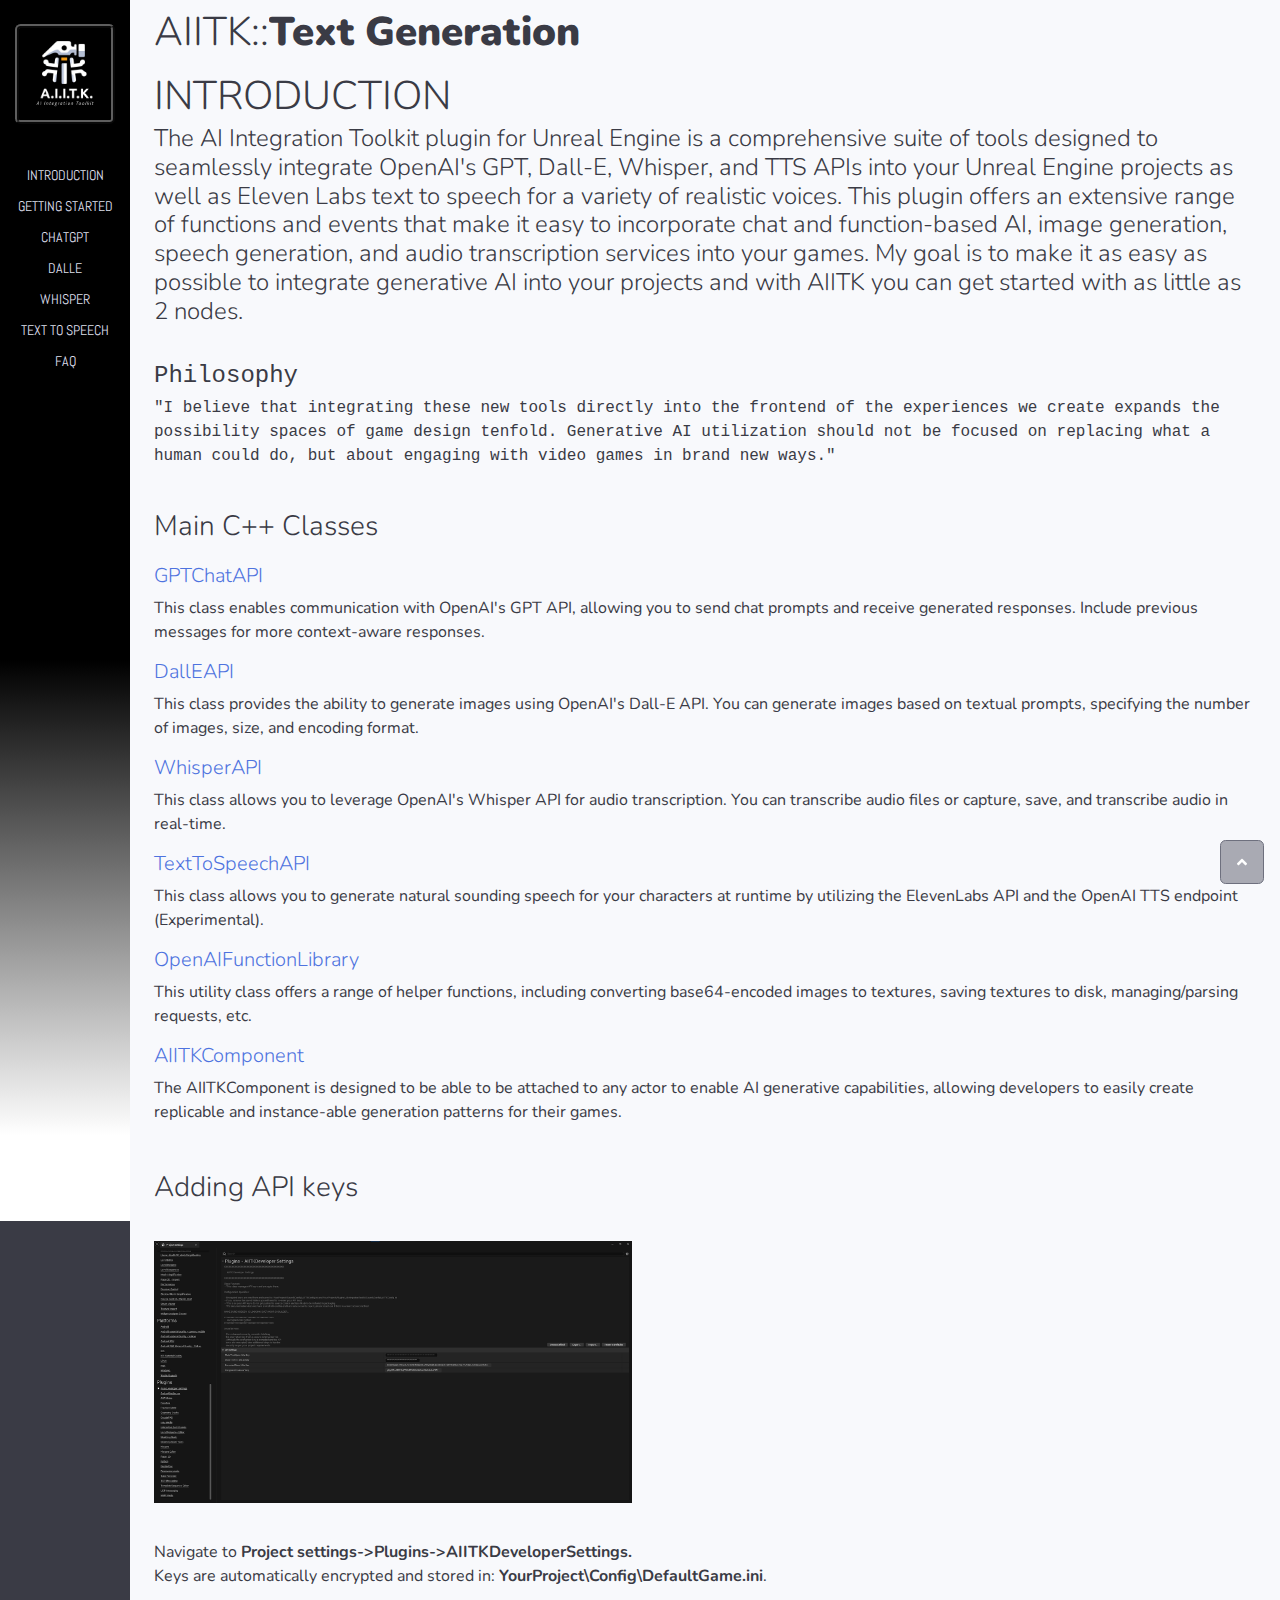
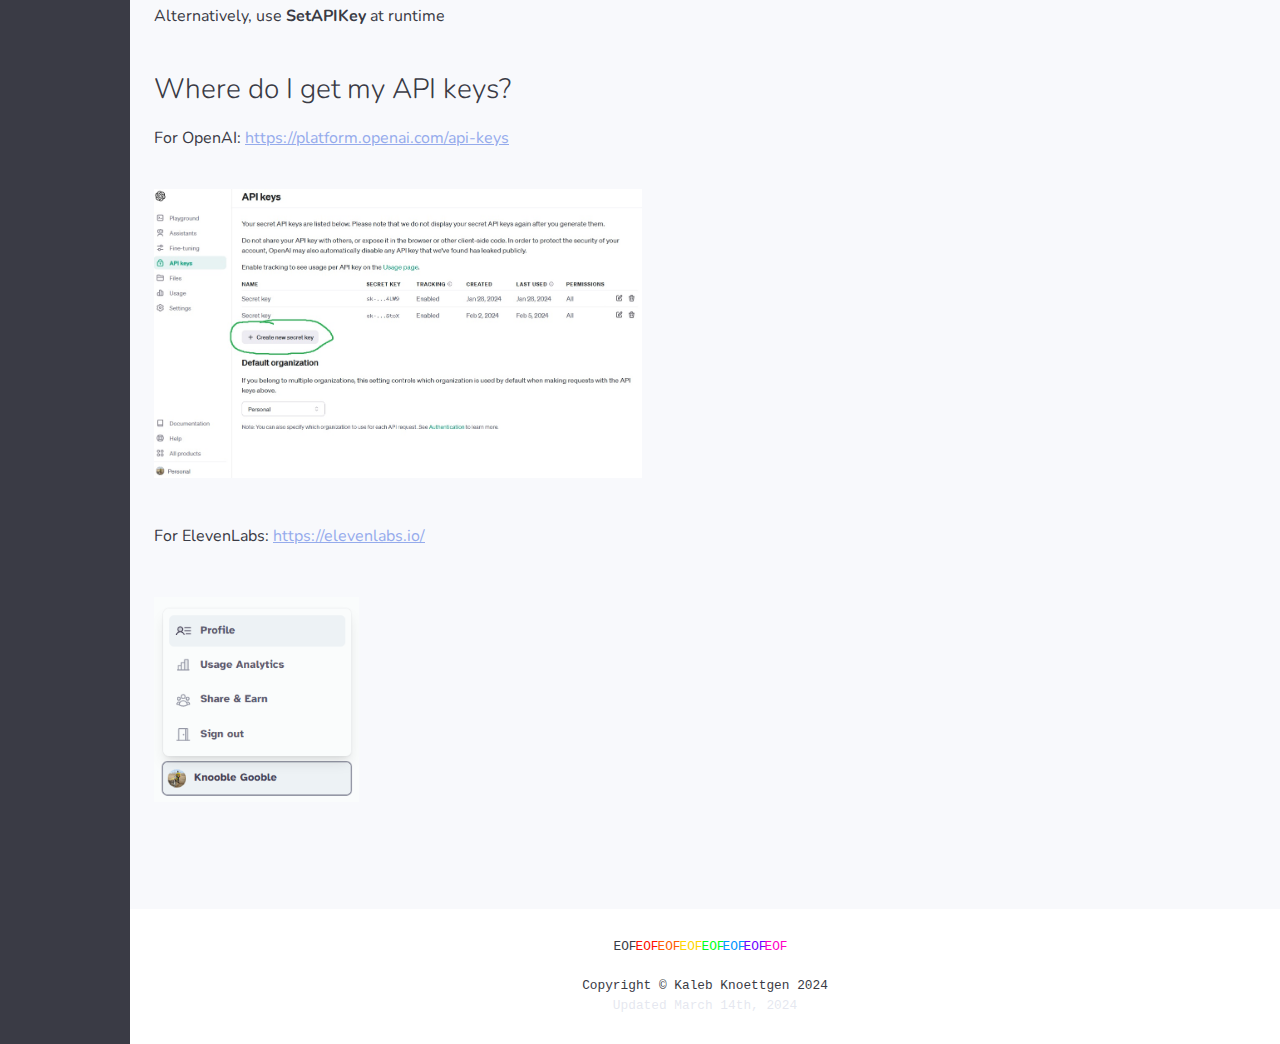
==== commit a846d907: "Readability" ====
--- a/index.html
+++ b/index.html
@@ -1,5 +1,5 @@
 <!DOCTYPE html><html data-bs-theme="dark" lang="en"><head><meta charset="utf-8"><meta name="viewport" content="width=device-width, initial-scale=1.0, shrink-to-fit=no"><title>AI Integration Toolkit For UE5+ Documentation</title><meta property="og:type" content="website"><meta name="twitter:card" content="summary"><meta name="twitter:title" content="AIITK Plugin for Unreal Engine 5+"><meta property="og:image" content="https://knooblegooble.com/AIITKDocs/assets/img/V2LogoFinal.png"><meta name="description" content="Documentation for the AI Integration Toolkit plugin for Unreal Engine."><meta name="twitter:image" content="https://knooblegooble.com/AIITKDocs/assets/img/V2LogoFinal.png"><meta name="twitter:description" content="AI Integration toolkit plugin for Unreal Engine">
-			<script type="application/ld+json">{"@context":"http://schema.org","@type":"WebSite","name":"AIITK UE Plugin Documentation","url":"https://knooblegooble.com/AIITKDocs"}</script><link rel="apple-touch-icon" type="image/png" sizes="180x180" href="assets/img/apple-touch-icon.png"><link rel="icon" type="image/png" sizes="16x16" href="assets/img/favicon-16x16.png"><link rel="icon" type="image/png" sizes="16x16" href="assets/img/favicon-16x16.png" media="(prefers-color-scheme: dark)"><link rel="icon" type="image/png" sizes="32x32" href="assets/img/favicon-32x32.png"><link rel="icon" type="image/png" sizes="32x32" href="assets/img/favicon-32x32.png" media="(prefers-color-scheme: dark)"><link rel="icon" type="image/png" sizes="180x180" href="assets/img/apple-touch-icon.png"><link rel="icon" type="image/png" sizes="192x192" href="assets/img/android-chrome-192x192.png"><link rel="icon" type="image/png" sizes="512x512" href="assets/img/android-chrome-512x512.png"><link rel="stylesheet" href="assets/bootstrap/css/bootstrap.min.css"><link rel="stylesheet" href="assets/fonts/fontawesome-all.min.css"><link rel="stylesheet" href="assets/css/styles.min.css"></head><body id="page-top"><div id="wrapper" style="overflow: visible;"><div id="navbar-wrapper"><nav class="navbar navbar-expand fixed-top accordion bg-gradient-primary p-0 navbar-dark" data-bs-spy="scroll" style="font-family: Abel, sans-serif;background: linear-gradient(black 54%, white 93%);position: sticky;display: flex;max-width: 130px;min-width: 130px;"><div class="container-fluid d-flex flex-column p-0"><a href="index.html"><img class="rounded d-flex align-items-xl-center" src="assets/img/V2LogoFinal.png" width="100" height="100" style="border:4px ridge #5e5e5e;margin:24px;"></a><div class="col-xl-11" style="margin: 12px;margin-bottom: 844px;"><div class="vstack"><div><a class="btn btn-sm text-uppercase d-flex justify-content-center" data-bs-toggle="collapse" aria-expanded="false" aria-controls="collapse-1" href="#collapse-1" role="button">Introduction</a><div class="collapse" id="collapse-1"><div class="vstack text-center"><a href="index.html#Introduction">Introduction</a><a href="index.html#Philosophy">Philosophy</a><a href="index.html#MainClasses">Main Classes</a><a href="index.html#AddingAPIKeys">Adding API keys</a><a href="index.html#WhereToAPIKey">Where do I get my API keys?</a></div></div></div><div><a class="btn btn-sm text-uppercase d-flex justify-content-center" data-bs-toggle="collapse" aria-expanded="false" aria-controls="collapse-2" href="#collapse-2" role="button">Getting Started</a><div class="collapse" id="collapse-2"><div class="vstack text-center"><a href="GettingStarted.html#GettingStarted">Getting Started</a><a href="GettingStarted.html#How-To-Find-Examples">Find Examples</a><a href="GettingStarted.html#AIITKComponentBP">AIITKComponentBP</a><a href="GettingStarted.html#SendingARequest">Sending A Request</a><a href="GettingStarted.html#Parameters">Parameters</a></div></div></div><div><a class="btn btn-sm text-uppercase d-flex justify-content-center" data-bs-toggle="collapse" aria-expanded="false" aria-controls="collapse-3" href="#collapse-3" role="button">ChatGPT</a><div class="collapse" id="collapse-3"><div class="vstack text-center"><a href="ChatGPT.html#ChatGPT">ChatGPT</a><a href="ChatGPT.html#GPTParams">GPT Params</a><a href="ChatGPT.html#TextGeneration">Text Generation</a><a href="ChatGPT.html#HandlingResponses">Handle Responses</a><a href="ChatGPT.html#GPTFunctions">GPT Functions</a><a href="ChatGPT.html#ParsingFunctions">Parsing Functions</a></div></div></div><div><a class="btn btn-sm text-uppercase d-flex justify-content-center" data-bs-toggle="collapse" aria-expanded="false" aria-controls="collapse-7" href="#collapse-7" role="button">DallE</a><div class="collapse" id="collapse-7"><div class="vstack text-center"><a href="DallE.html#DallE">DallE</a><a href="DallE.html#DallEParams">DallE Params</a><a href="DallE.html#ImageGeneration">Image Generation</a><a href="DallE.html#DallEResponses">DallE Responses</a></div></div></div><div><a class="btn btn-sm text-uppercase d-flex justify-content-center" data-bs-toggle="collapse" aria-expanded="false" aria-controls="collapse-6" href="#collapse-6" role="button">Whisper</a><div class="collapse" id="collapse-6"><div class="vstack text-center"><a href="Whisper.html#Whisper">Whisper</a><a href="Whisper.html#WhisperParams">Whisper Params</a><a href="Whisper.html#Voice-Transcription">Voice Transcription</a><a href="Whisper.html#RecordingAudio">Recording Voice</a></div></div></div><div><a class="btn btn-sm text-uppercase d-flex justify-content-center" data-bs-toggle="collapse" aria-expanded="false" aria-controls="collapse-5" href="#collapse-5" role="button">Text To Speech</a><div class="collapse" id="collapse-5"><div class="vstack text-center"><a href="TextToSpeech.html#TTS">Text To Speech</a><a href="TextToSpeech.html#OAITTSParams">OpenAITTS Params</a><a href="TextToSpeech.html#ElevenLabsParams">11Labs Params</a><a href="TextToSpeech.html#VoiceGeneration">Voice Generation</a><a href="TextToSpeech.html#TTSResponses">TTS Responses</a><a href="TextToSpeech.html#TTSExperiment">Experimental</a></div></div></div><div><a class="btn btn-sm text-uppercase d-flex justify-content-center" data-bs-toggle="collapse" aria-expanded="false" aria-controls="collapse-4" href="#collapse-4" role="button">FAQ</a><div class="collapse" id="collapse-4"><p>Coming Soon</p></div></div></div></div></div></nav></div><div class="d-flex flex-column" id="content-wrapper"><div id="content"><div class="container-fluid"><div class="caption v-middle text-center">
+			<script type="application/ld+json">{"@context":"http://schema.org","@type":"WebSite","name":"AIITK UE Plugin Documentation","url":"https://knooblegooble.com/AIITKDocs"}</script><link rel="apple-touch-icon" type="image/png" sizes="180x180" href="assets/img/apple-touch-icon.png"><link rel="icon" type="image/png" sizes="16x16" href="assets/img/favicon-16x16.png"><link rel="icon" type="image/png" sizes="16x16" href="assets/img/favicon-16x16.png" media="(prefers-color-scheme: dark)"><link rel="icon" type="image/png" sizes="32x32" href="assets/img/favicon-32x32.png"><link rel="icon" type="image/png" sizes="32x32" href="assets/img/favicon-32x32.png" media="(prefers-color-scheme: dark)"><link rel="icon" type="image/png" sizes="180x180" href="assets/img/apple-touch-icon.png"><link rel="icon" type="image/png" sizes="192x192" href="assets/img/android-chrome-192x192.png"><link rel="icon" type="image/png" sizes="512x512" href="assets/img/android-chrome-512x512.png"><link rel="stylesheet" href="assets/bootstrap/css/bootstrap.min.css"><link rel="stylesheet" href="assets/fonts/fontawesome-all.min.css"><link rel="stylesheet" href="assets/css/styles.min.css"></head><body class="text-dark" id="page-top"><div id="wrapper" style="overflow: visible;"><div id="navbar-wrapper"><nav class="navbar navbar-expand fixed-top accordion bg-gradient-primary p-0 navbar-dark" data-bs-spy="scroll" style="font-family: Abel, sans-serif;background: linear-gradient(black 54%, white 93%);position: sticky;display: flex;max-width: 130px;min-width: 130px;"><div class="container-fluid d-flex flex-column p-0"><a href="index.html"><img class="rounded d-flex align-items-xl-center" src="assets/img/V2LogoFinal.png" width="100" height="100" style="border:4px ridge #5e5e5e;margin:24px;"></a><div class="col-xl-11" style="margin: 12px;margin-bottom: 844px;"><div class="vstack"><div><a class="btn btn-sm text-uppercase d-flex justify-content-center" data-bs-toggle="collapse" aria-expanded="false" aria-controls="collapse-1" href="#collapse-1" role="button">Introduction</a><div class="collapse" id="collapse-1"><div class="vstack text-center"><a href="index.html#Introduction">Introduction</a><a href="index.html#Philosophy">Philosophy</a><a href="index.html#MainClasses">Main Classes</a><a href="index.html#AddingAPIKeys">Adding API keys</a><a href="index.html#WhereToAPIKey">Where do I get my API keys?</a></div></div></div><div><a class="btn btn-sm text-uppercase d-flex justify-content-center" data-bs-toggle="collapse" aria-expanded="false" aria-controls="collapse-2" href="#collapse-2" role="button">Getting Started</a><div class="collapse" id="collapse-2"><div class="vstack text-center"><a href="GettingStarted.html#GettingStarted">Getting Started</a><a href="GettingStarted.html#How-To-Find-Examples">Find Examples</a><a href="GettingStarted.html#AIITKComponentBP">AIITKComponentBP</a><a href="GettingStarted.html#SendingARequest">Sending A Request</a><a href="GettingStarted.html#Parameters">Parameters</a></div></div></div><div><a class="btn btn-sm text-uppercase d-flex justify-content-center" data-bs-toggle="collapse" aria-expanded="false" aria-controls="collapse-3" href="#collapse-3" role="button">ChatGPT</a><div class="collapse" id="collapse-3"><div class="vstack text-center"><a href="ChatGPT.html#ChatGPT">ChatGPT</a><a href="ChatGPT.html#GPTParams">GPT Params</a><a href="ChatGPT.html#TextGeneration">Text Generation</a><a href="ChatGPT.html#HandlingResponses">Handle Responses</a><a href="ChatGPT.html#GPTFunctions">GPT Functions</a><a href="ChatGPT.html#ParsingFunctions">Parsing Functions</a></div></div></div><div><a class="btn btn-sm text-uppercase d-flex justify-content-center" data-bs-toggle="collapse" aria-expanded="false" aria-controls="collapse-7" href="#collapse-7" role="button">DallE</a><div class="collapse" id="collapse-7"><div class="vstack text-center"><a href="DallE.html#DallE">DallE</a><a href="DallE.html#DallEParams">DallE Params</a><a href="DallE.html#ImageGeneration">Image Generation</a><a href="DallE.html#DallEResponses">DallE Responses</a></div></div></div><div><a class="btn btn-sm text-uppercase d-flex justify-content-center" data-bs-toggle="collapse" aria-expanded="false" aria-controls="collapse-6" href="#collapse-6" role="button">Whisper</a><div class="collapse" id="collapse-6"><div class="vstack text-center"><a href="Whisper.html#Whisper">Whisper</a><a href="Whisper.html#WhisperParams">Whisper Params</a><a href="Whisper.html#Voice-Transcription">Voice Transcription</a><a href="Whisper.html#RecordingAudio">Recording Voice</a></div></div></div><div><a class="btn btn-sm text-uppercase d-flex justify-content-center" data-bs-toggle="collapse" aria-expanded="false" aria-controls="collapse-5" href="#collapse-5" role="button">Text To Speech</a><div class="collapse" id="collapse-5"><div class="vstack text-center"><a href="TextToSpeech.html#TTS">Text To Speech</a><a href="TextToSpeech.html#OAITTSParams">OpenAITTS Params</a><a href="TextToSpeech.html#ElevenLabsParams">11Labs Params</a><a href="TextToSpeech.html#VoiceGeneration">Voice Generation</a><a href="TextToSpeech.html#TTSResponses">TTS Responses</a><a href="TextToSpeech.html#TTSExperiment">Experimental</a></div></div></div><div><a class="btn btn-sm text-uppercase d-flex justify-content-center" data-bs-toggle="collapse" aria-expanded="false" aria-controls="collapse-4" href="#collapse-4" role="button">FAQ</a><div class="collapse" id="collapse-4"><p>Coming Soon</p></div></div></div></div></div></nav></div><div class="d-flex flex-column" id="content-wrapper"><div id="content"><div class="container-fluid"><div class="caption v-middle text-center">
   <h1 class="cd-headline clip">
     <span class="blc">AIITK::</span>
     <span class="cd-words-wrapper">
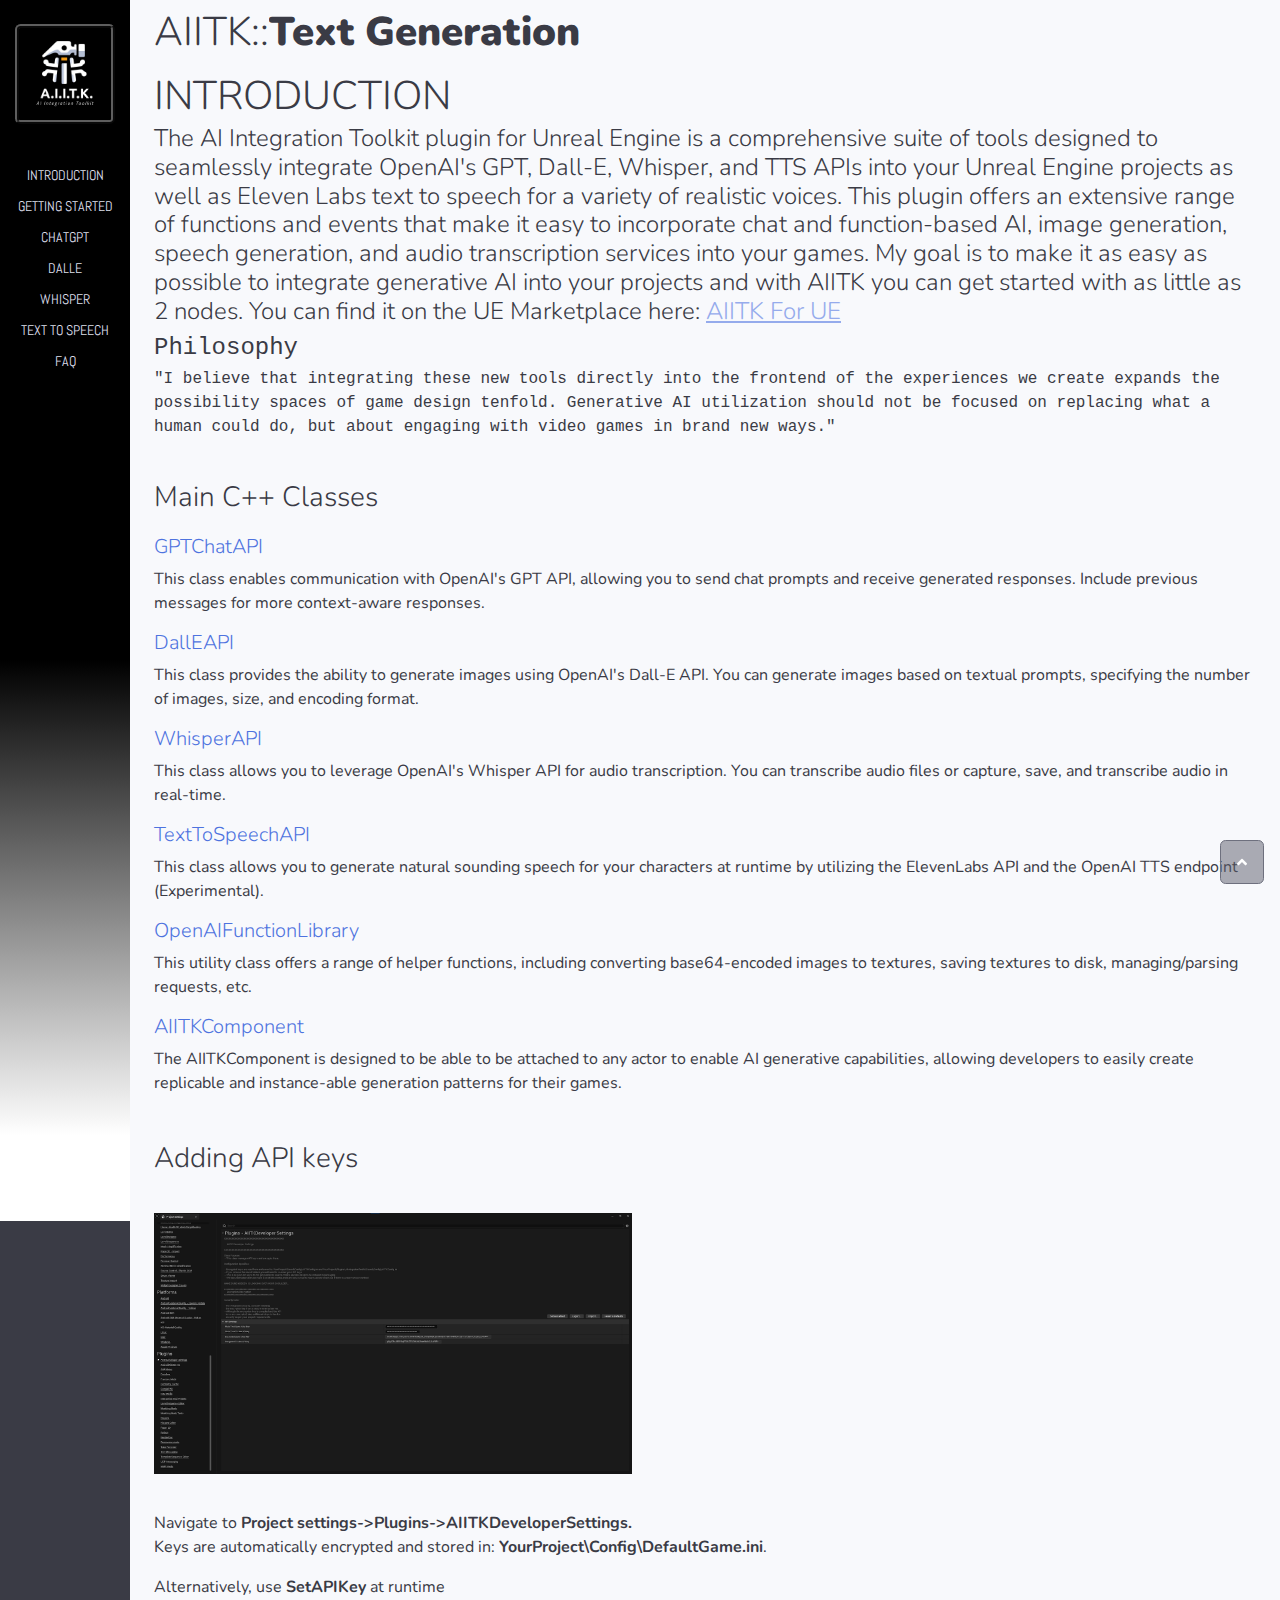
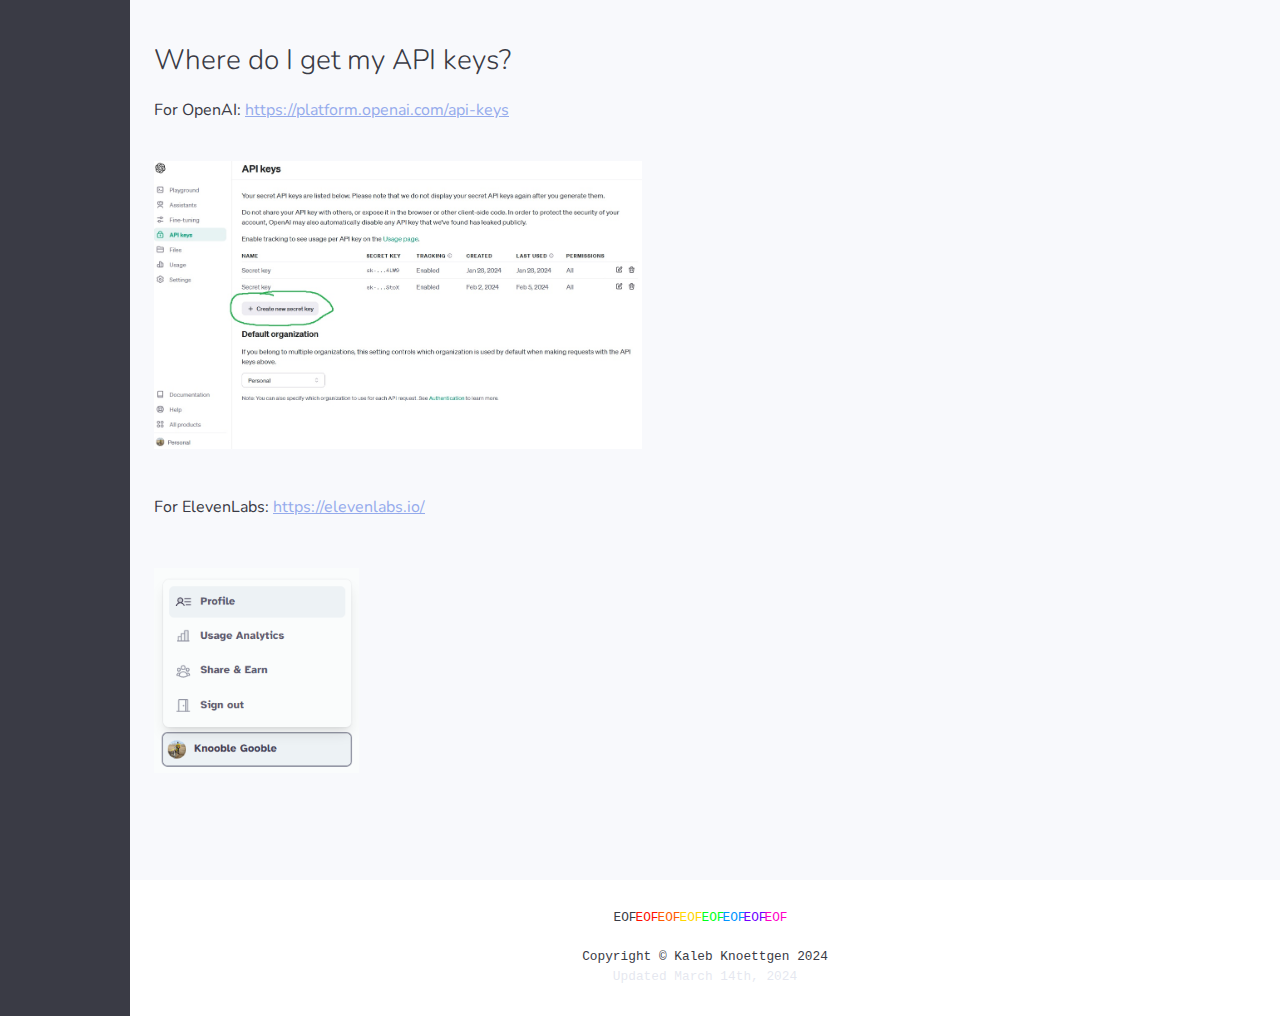
==== commit f9569475: "Link" ====
--- a/index.html
+++ b/index.html
@@ -13,4 +13,4 @@
 </div>
 
 <script src="https://ajax.googleapis.com/ajax/libs/jquery/3.6.0/jquery.min.js"></script>
-<h1 class="text-dark mb-1" id="Introduction">INTRODUCTION</h1><h4 class="text-start">The AI Integration Toolkit plugin for Unreal Engine is a comprehensive suite of tools designed to seamlessly integrate OpenAI's GPT, Dall-E, Whisper, and TTS APIs into your Unreal Engine projects as well as Eleven Labs text to speech for a variety of realistic voices. This plugin offers an extensive range of functions and events that make it easy to incorporate chat and function-based AI, image generation, speech generation, and audio transcription services into your games. My goal is to make it as easy as possible to integrate generative AI into your projects and with AIITK you can get started with as little as 2 nodes.<br><br></h4><h4 class="font-monospace text-dark" id="Philosophy" style="margin-bottom: 5px;">Philosophy</h4><p class="font-monospace">"I believe that integrating these new tools directly into the frontend of the experiences we create expands the possibility spaces of game design tenfold. Generative AI utilization should not be focused on replacing what a human could do, but about engaging with video games in brand new ways."</p><h3 class="text-dark" id="MainClasses" style="margin-bottom: 20px;margin-top: 42px;">Main C++ Classes</h3><h5 class="text-primary">GPTChatAPI</h5><p>This class enables communication with OpenAI's GPT API, allowing you to send chat prompts and receive generated responses. Include previous messages for more context-aware responses.</p><h5 class="text-primary">DallEAPI</h5><p>This class provides the ability to generate images using OpenAI's Dall-E API. You can generate images based on textual prompts, specifying the number of images, size, and encoding format.</p><h5 class="text-primary">WhisperAPI</h5><p>This class allows you to leverage OpenAI's Whisper API for audio transcription. You can transcribe audio files or capture, save, and transcribe audio in real-time.</p><h5 class="text-primary">TextToSpeechAPI</h5><p>This class allows you to generate natural sounding speech for your characters at runtime by utilizing the ElevenLabs API and the OpenAI TTS endpoint (Experimental).</p><h5 class="text-primary">OpenAIFunctionLibrary</h5><p>This utility class offers a range of helper functions, including converting base64-encoded images to textures, saving textures to disk, managing/parsing requests, etc.</p><h5 class="text-primary">AIITKComponent</h5><p>The AIITKComponent is designed to be able to be attached to any actor to enable AI generative capabilities, allowing developers to easily create replicable and instance-able generation patterns for their games.</p><h3 class="text-dark" id="AddingAPIKeys" style="margin-bottom: 20px;padding-top: 31px;">Adding API keys</h3><section class="photo-gallery py-4 py-xl-5" style="padding-top: 0px;margin-bottom: -11px;margin-top: -16px;"><div class="container-fluid p-0" style="margin-right: 0px;"><div class="row g-0 row-cols-1 row-cols-md-2 row-cols-xl-3 photos" data-bss-baguettebox="" style="margin-top: -15px;"><div class="col-xl-6 item"><a href="assets/img/clipboard-image-1.png"><img class="img-fluid" src="assets/img/clipboard-image-1.png" width="478" height="262"></a></div></div></div></section><p>Navigate to <strong>Project settings-&gt;Plugins-&gt;AIITKDeveloperSettings.</strong><br>Keys are automatically encrypted and stored in: <strong>YourProject\Config\DefaultGame.ini</strong>.</p><p style="margin-bottom: 0px;padding-bottom: 45px;">Alternatively, use <strong>SetAPIKey </strong>at runtime</p><h3 class="text-dark" id="WhereToAPIKey" style="margin-bottom: 20px;">Where do I get my API keys?</h3><p style="margin-bottom: 0px;padding-bottom: 37px;">For OpenAI: <a href="https://platform.openai.com/api-keys">https://platform.openai.com/api-keys</a></p><section class="photo-gallery py-4 py-xl-5" style="margin-bottom: -2px;padding-top: 31px;margin-top: -31px;"><div class="container-fluid p-0" style="margin-right: 0px;"><div class="row g-0 row-cols-1 row-cols-md-2 row-cols-xl-3 photos" data-bss-baguettebox="" style="margin-top: -15px;"><div class="col-md-12 col-xl-12 item"><a href="assets/img/OpenAISK.jpg"><img class="img-fluid" src="assets/img/OpenAISK.jpg" width="488" height="289"></a></div></div></div></section><p>For ElevenLabs: <a href="https://elevenlabs.io/">https://elevenlabs.io/</a></p><section class="photo-gallery py-4 py-xl-5" style="margin-bottom: -2px;"><div class="container-fluid p-0" style="margin-right: 0px;"><div class="row g-0 row-cols-1 row-cols-md-2 row-cols-xl-3 photos" data-bss-baguettebox="" style="margin-top: -15px;"><div class="col-md-12 col-xl-12 item"><a href="assets/img/clipboard-image-19.png"><img class="img-fluid" src="assets/img/clipboard-image-19.png" width="205" height="205"></a></div></div></div></section></div></div><footer class="font-monospace bg-white sticky-footer" style="margin-top: 61px;"><div class="text-center my-auto copyright" style="padding-top: 0px;padding-bottom: 26px;"><span class="font-monospace" style="text-shadow: 22px 0px 0px rgb(255,15,0), 44px 0px rgb(255,92,0), 66px 0px rgb(255,214,0), 88px 0px rgb(0,255,25), 109px 0px rgb(0,148,255), 130px 0px rgb(112,0,255), 151px 0px rgb(255,0,199);margin-right: 160px;">EOF</span></div><div class="container my-auto"><div class="text-center my-auto copyright"><div class="vstack"><span>Copyright © Kaleb Knoettgen 2024</span><span class="text-muted" style="padding-top: 7px;">Updated March 14th, 2024</span></div></div></div><a class="border rounded d-inline scroll-to-top" href="#page-top"><i class="fas fa-angle-up"></i></a></footer></div></div><script src="assets/bootstrap/js/bootstrap.min.js"></script><script src="assets/js/script.min.js"></script></body></html>+<h1 class="text-dark mb-1" id="Introduction">INTRODUCTION</h1><h4 class="text-start">The AI Integration Toolkit plugin for Unreal Engine is a comprehensive suite of tools designed to seamlessly integrate OpenAI's GPT, Dall-E, Whisper, and TTS APIs into your Unreal Engine projects as well as Eleven Labs text to speech for a variety of realistic voices. This plugin offers an extensive range of functions and events that make it easy to incorporate chat and function-based AI, image generation, speech generation, and audio transcription services into your games. My goal is to make it as easy as possible to integrate generative AI into your projects and with AIITK you can get started with as little as 2 nodes. You can find it on the UE Marketplace here:&nbsp;<a href="https://www.unrealengine.com/marketplace/en-US/product/ai-integration-toolkit">AIITK For UE</a><br></h4><h4 class="font-monospace text-dark" id="Philosophy" style="margin-bottom: 5px;">Philosophy</h4><p class="font-monospace">"I believe that integrating these new tools directly into the frontend of the experiences we create expands the possibility spaces of game design tenfold. Generative AI utilization should not be focused on replacing what a human could do, but about engaging with video games in brand new ways."</p><h3 class="text-dark" id="MainClasses" style="margin-bottom: 20px;margin-top: 42px;">Main C++ Classes</h3><h5 class="text-primary">GPTChatAPI</h5><p>This class enables communication with OpenAI's GPT API, allowing you to send chat prompts and receive generated responses. Include previous messages for more context-aware responses.</p><h5 class="text-primary">DallEAPI</h5><p>This class provides the ability to generate images using OpenAI's Dall-E API. You can generate images based on textual prompts, specifying the number of images, size, and encoding format.</p><h5 class="text-primary">WhisperAPI</h5><p>This class allows you to leverage OpenAI's Whisper API for audio transcription. You can transcribe audio files or capture, save, and transcribe audio in real-time.</p><h5 class="text-primary">TextToSpeechAPI</h5><p>This class allows you to generate natural sounding speech for your characters at runtime by utilizing the ElevenLabs API and the OpenAI TTS endpoint (Experimental).</p><h5 class="text-primary">OpenAIFunctionLibrary</h5><p>This utility class offers a range of helper functions, including converting base64-encoded images to textures, saving textures to disk, managing/parsing requests, etc.</p><h5 class="text-primary">AIITKComponent</h5><p>The AIITKComponent is designed to be able to be attached to any actor to enable AI generative capabilities, allowing developers to easily create replicable and instance-able generation patterns for their games.</p><h3 class="text-dark" id="AddingAPIKeys" style="margin-bottom: 20px;padding-top: 31px;">Adding API keys</h3><section class="photo-gallery py-4 py-xl-5" style="padding-top: 0px;margin-bottom: -11px;margin-top: -16px;"><div class="container-fluid p-0" style="margin-right: 0px;"><div class="row g-0 row-cols-1 row-cols-md-2 row-cols-xl-3 photos" data-bss-baguettebox="" style="margin-top: -15px;"><div class="col-xl-6 item"><a href="assets/img/clipboard-image-1.png"><img class="img-fluid" src="assets/img/clipboard-image-1.png" width="478" height="262"></a></div></div></div></section><p>Navigate to <strong>Project settings-&gt;Plugins-&gt;AIITKDeveloperSettings.</strong><br>Keys are automatically encrypted and stored in: <strong>YourProject\Config\DefaultGame.ini</strong>.</p><p style="margin-bottom: 0px;padding-bottom: 45px;">Alternatively, use <strong>SetAPIKey </strong>at runtime</p><h3 class="text-dark" id="WhereToAPIKey" style="margin-bottom: 20px;">Where do I get my API keys?</h3><p style="margin-bottom: 0px;padding-bottom: 37px;">For OpenAI: <a href="https://platform.openai.com/api-keys">https://platform.openai.com/api-keys</a></p><section class="photo-gallery py-4 py-xl-5" style="margin-bottom: -2px;padding-top: 31px;margin-top: -31px;"><div class="container-fluid p-0" style="margin-right: 0px;"><div class="row g-0 row-cols-1 row-cols-md-2 row-cols-xl-3 photos" data-bss-baguettebox="" style="margin-top: -15px;"><div class="col-md-12 col-xl-12 item"><a href="assets/img/OpenAISK.jpg"><img class="img-fluid" src="assets/img/OpenAISK.jpg" width="488" height="289"></a></div></div></div></section><p>For ElevenLabs: <a href="https://elevenlabs.io/">https://elevenlabs.io/</a></p><section class="photo-gallery py-4 py-xl-5" style="margin-bottom: -2px;"><div class="container-fluid p-0" style="margin-right: 0px;"><div class="row g-0 row-cols-1 row-cols-md-2 row-cols-xl-3 photos" data-bss-baguettebox="" style="margin-top: -15px;"><div class="col-md-12 col-xl-12 item"><a href="assets/img/clipboard-image-19.png"><img class="img-fluid" src="assets/img/clipboard-image-19.png" width="205" height="205"></a></div></div></div></section></div></div><footer class="font-monospace bg-white sticky-footer" style="margin-top: 61px;"><div class="text-center my-auto copyright" style="padding-top: 0px;padding-bottom: 26px;"><span class="font-monospace" style="text-shadow: 22px 0px 0px rgb(255,15,0), 44px 0px rgb(255,92,0), 66px 0px rgb(255,214,0), 88px 0px rgb(0,255,25), 109px 0px rgb(0,148,255), 130px 0px rgb(112,0,255), 151px 0px rgb(255,0,199);margin-right: 160px;">EOF</span></div><div class="container my-auto"><div class="text-center my-auto copyright"><div class="vstack"><span>Copyright © Kaleb Knoettgen 2024</span><span class="text-muted" style="padding-top: 7px;">Updated March 14th, 2024</span></div></div></div><a class="border rounded d-inline scroll-to-top" href="#page-top"><i class="fas fa-angle-up"></i></a></footer></div></div><script src="assets/bootstrap/js/bootstrap.min.js"></script><script src="assets/js/script.min.js"></script></body></html>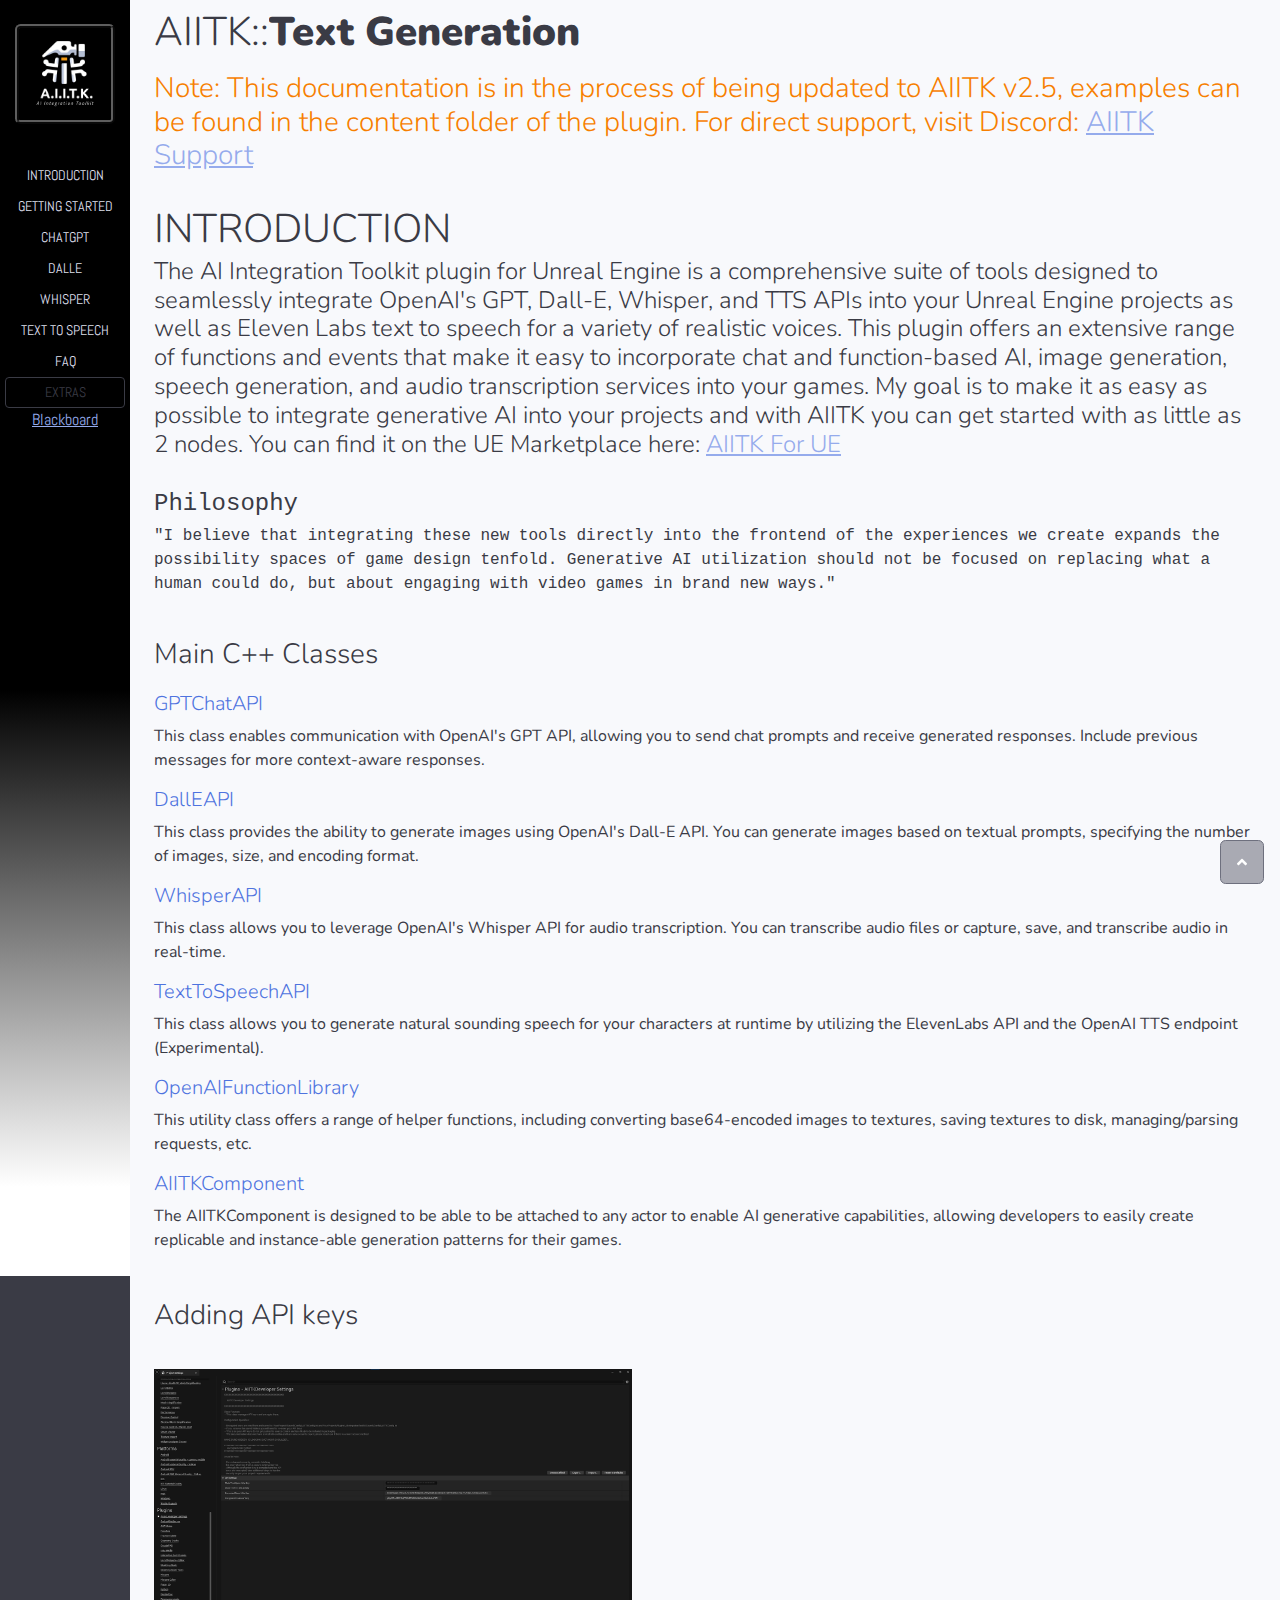
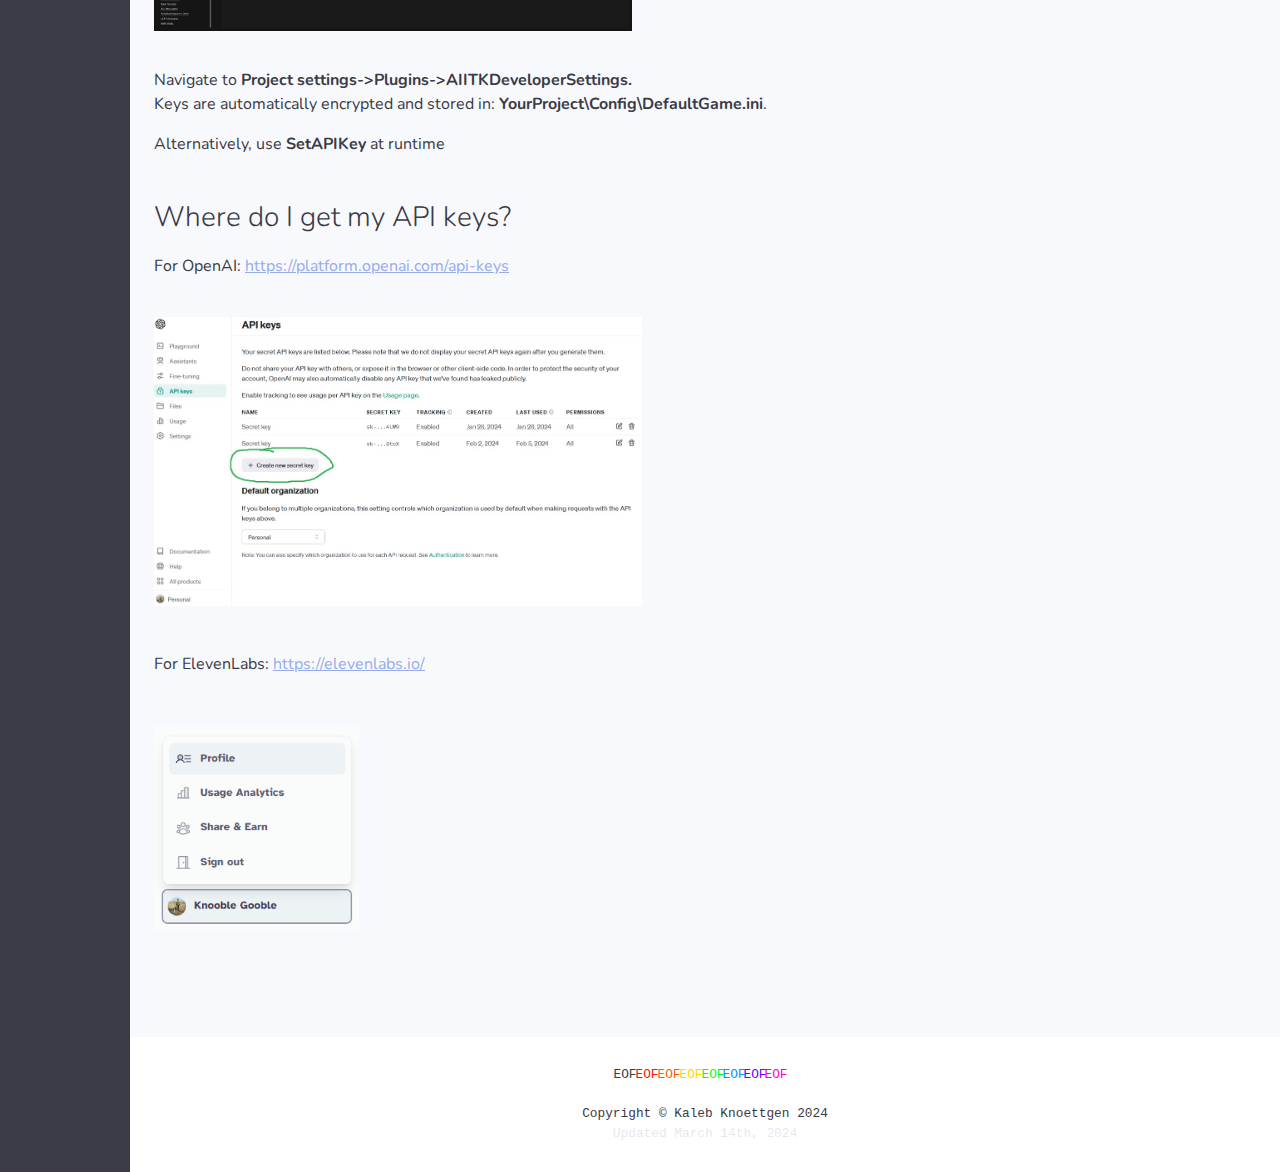
==== commit afb3197e: "Added message for v2.5" ====
--- a/index.html
+++ b/index.html
@@ -1,5 +1,5 @@
 <!DOCTYPE html><html data-bs-theme="dark" lang="en"><head><meta charset="utf-8"><meta name="viewport" content="width=device-width, initial-scale=1.0, shrink-to-fit=no"><title>AI Integration Toolkit For UE5+ Documentation</title><meta property="og:type" content="website"><meta name="twitter:card" content="summary"><meta name="twitter:title" content="AIITK Plugin for Unreal Engine 5+"><meta property="og:image" content="https://knooblegooble.com/AIITKDocs/assets/img/V2LogoFinal.png"><meta name="description" content="Documentation for the AI Integration Toolkit plugin for Unreal Engine."><meta name="twitter:image" content="https://knooblegooble.com/AIITKDocs/assets/img/V2LogoFinal.png"><meta name="twitter:description" content="AI Integration toolkit plugin for Unreal Engine">
-			<script type="application/ld+json">{"@context":"http://schema.org","@type":"WebSite","name":"AIITK UE Plugin Documentation","url":"https://knooblegooble.com/AIITKDocs"}</script><link rel="apple-touch-icon" type="image/png" sizes="180x180" href="assets/img/apple-touch-icon.png"><link rel="icon" type="image/png" sizes="16x16" href="assets/img/favicon-16x16.png"><link rel="icon" type="image/png" sizes="16x16" href="assets/img/favicon-16x16.png" media="(prefers-color-scheme: dark)"><link rel="icon" type="image/png" sizes="32x32" href="assets/img/favicon-32x32.png"><link rel="icon" type="image/png" sizes="32x32" href="assets/img/favicon-32x32.png" media="(prefers-color-scheme: dark)"><link rel="icon" type="image/png" sizes="180x180" href="assets/img/apple-touch-icon.png"><link rel="icon" type="image/png" sizes="192x192" href="assets/img/android-chrome-192x192.png"><link rel="icon" type="image/png" sizes="512x512" href="assets/img/android-chrome-512x512.png"><link rel="stylesheet" href="assets/bootstrap/css/bootstrap.min.css"><link rel="stylesheet" href="assets/fonts/fontawesome-all.min.css"><link rel="stylesheet" href="assets/css/styles.min.css"></head><body class="text-dark" id="page-top"><div id="wrapper" style="overflow: visible;"><div id="navbar-wrapper"><nav class="navbar navbar-expand fixed-top accordion bg-gradient-primary p-0 navbar-dark" data-bs-spy="scroll" style="font-family: Abel, sans-serif;background: linear-gradient(black 54%, white 93%);position: sticky;display: flex;max-width: 130px;min-width: 130px;"><div class="container-fluid d-flex flex-column p-0"><a href="index.html"><img class="rounded d-flex align-items-xl-center" src="assets/img/V2LogoFinal.png" width="100" height="100" style="border:4px ridge #5e5e5e;margin:24px;"></a><div class="col-xl-11" style="margin: 12px;margin-bottom: 844px;"><div class="vstack"><div><a class="btn btn-sm text-uppercase d-flex justify-content-center" data-bs-toggle="collapse" aria-expanded="false" aria-controls="collapse-1" href="#collapse-1" role="button">Introduction</a><div class="collapse" id="collapse-1"><div class="vstack text-center"><a href="index.html#Introduction">Introduction</a><a href="index.html#Philosophy">Philosophy</a><a href="index.html#MainClasses">Main Classes</a><a href="index.html#AddingAPIKeys">Adding API keys</a><a href="index.html#WhereToAPIKey">Where do I get my API keys?</a></div></div></div><div><a class="btn btn-sm text-uppercase d-flex justify-content-center" data-bs-toggle="collapse" aria-expanded="false" aria-controls="collapse-2" href="#collapse-2" role="button">Getting Started</a><div class="collapse" id="collapse-2"><div class="vstack text-center"><a href="GettingStarted.html#GettingStarted">Getting Started</a><a href="GettingStarted.html#How-To-Find-Examples">Find Examples</a><a href="GettingStarted.html#AIITKComponentBP">AIITKComponentBP</a><a href="GettingStarted.html#SendingARequest">Sending A Request</a><a href="GettingStarted.html#Parameters">Parameters</a></div></div></div><div><a class="btn btn-sm text-uppercase d-flex justify-content-center" data-bs-toggle="collapse" aria-expanded="false" aria-controls="collapse-3" href="#collapse-3" role="button">ChatGPT</a><div class="collapse" id="collapse-3"><div class="vstack text-center"><a href="ChatGPT.html#ChatGPT">ChatGPT</a><a href="ChatGPT.html#GPTParams">GPT Params</a><a href="ChatGPT.html#TextGeneration">Text Generation</a><a href="ChatGPT.html#HandlingResponses">Handle Responses</a><a href="ChatGPT.html#GPTFunctions">GPT Functions</a><a href="ChatGPT.html#ParsingFunctions">Parsing Functions</a></div></div></div><div><a class="btn btn-sm text-uppercase d-flex justify-content-center" data-bs-toggle="collapse" aria-expanded="false" aria-controls="collapse-7" href="#collapse-7" role="button">DallE</a><div class="collapse" id="collapse-7"><div class="vstack text-center"><a href="DallE.html#DallE">DallE</a><a href="DallE.html#DallEParams">DallE Params</a><a href="DallE.html#ImageGeneration">Image Generation</a><a href="DallE.html#DallEResponses">DallE Responses</a></div></div></div><div><a class="btn btn-sm text-uppercase d-flex justify-content-center" data-bs-toggle="collapse" aria-expanded="false" aria-controls="collapse-6" href="#collapse-6" role="button">Whisper</a><div class="collapse" id="collapse-6"><div class="vstack text-center"><a href="Whisper.html#Whisper">Whisper</a><a href="Whisper.html#WhisperParams">Whisper Params</a><a href="Whisper.html#Voice-Transcription">Voice Transcription</a><a href="Whisper.html#RecordingAudio">Recording Voice</a></div></div></div><div><a class="btn btn-sm text-uppercase d-flex justify-content-center" data-bs-toggle="collapse" aria-expanded="false" aria-controls="collapse-5" href="#collapse-5" role="button">Text To Speech</a><div class="collapse" id="collapse-5"><div class="vstack text-center"><a href="TextToSpeech.html#TTS">Text To Speech</a><a href="TextToSpeech.html#OAITTSParams">OpenAITTS Params</a><a href="TextToSpeech.html#ElevenLabsParams">11Labs Params</a><a href="TextToSpeech.html#VoiceGeneration">Voice Generation</a><a href="TextToSpeech.html#TTSResponses">TTS Responses</a><a href="TextToSpeech.html#TTSExperiment">Experimental</a></div></div></div><div><a class="btn btn-sm text-uppercase d-flex justify-content-center" data-bs-toggle="collapse" aria-expanded="false" aria-controls="collapse-4" href="#collapse-4" role="button">FAQ</a><div class="collapse" id="collapse-4"><p>Coming Soon</p></div></div></div></div></div></nav></div><div class="d-flex flex-column" id="content-wrapper"><div id="content"><div class="container-fluid"><div class="caption v-middle text-center">
+			<script type="application/ld+json">{"@context":"http://schema.org","@type":"WebSite","name":"AIITK UE Plugin Documentation","url":"https://knooblegooble.com/AIITKDocs"}</script><link rel="apple-touch-icon" type="image/png" sizes="180x180" href="assets/img/apple-touch-icon.png"><link rel="icon" type="image/png" sizes="16x16" href="assets/img/favicon-16x16.png"><link rel="icon" type="image/png" sizes="16x16" href="assets/img/favicon-16x16.png" media="(prefers-color-scheme: dark)"><link rel="icon" type="image/png" sizes="32x32" href="assets/img/favicon-32x32.png"><link rel="icon" type="image/png" sizes="32x32" href="assets/img/favicon-32x32.png" media="(prefers-color-scheme: dark)"><link rel="icon" type="image/png" sizes="180x180" href="assets/img/apple-touch-icon.png"><link rel="icon" type="image/png" sizes="192x192" href="assets/img/android-chrome-192x192.png"><link rel="icon" type="image/png" sizes="512x512" href="assets/img/android-chrome-512x512.png"><link rel="stylesheet" href="assets/bootstrap/css/bootstrap.min.css"><link rel="stylesheet" href="assets/fonts/fontawesome-all.min.css"><link rel="stylesheet" href="assets/css/styles.min.css"></head><body class="text-dark" id="page-top"><div id="wrapper" style="overflow: visible;"><div id="navbar-wrapper"><nav class="navbar navbar-expand fixed-top accordion bg-gradient-primary p-0 navbar-dark" data-bs-spy="scroll" style="font-family: Abel, sans-serif;background: linear-gradient(black 54%, white 93%);position: sticky;display: flex;max-width: 130px;min-width: 130px;"><div class="container-fluid d-flex flex-column p-0"><a href="index.html"><img class="rounded d-flex align-items-xl-center" src="assets/img/V2LogoFinal.png" width="100" height="100" style="border:4px ridge #5e5e5e;margin:24px;"></a><div class="col-xl-11" style="margin: 12px;margin-bottom: 844px;"><div class="vstack"><div><a class="btn btn-sm text-uppercase d-flex justify-content-center" data-bs-toggle="collapse" aria-expanded="false" aria-controls="collapse-1" href="#collapse-1" role="button">Introduction</a><div class="collapse" id="collapse-1"><div class="vstack text-center"><a href="index.html#Introduction">Introduction</a><a href="index.html#Philosophy">Philosophy</a><a href="index.html#MainClasses">Main Classes</a><a href="index.html#AddingAPIKeys">Adding API keys</a><a href="index.html#WhereToAPIKey">Where do I get my API keys?</a></div></div></div><div><a class="btn btn-sm text-uppercase d-flex justify-content-center" data-bs-toggle="collapse" aria-expanded="false" aria-controls="collapse-2" href="#collapse-2" role="button">Getting Started</a><div class="collapse" id="collapse-2"><div class="vstack text-center"><a href="GettingStarted.html#GettingStarted">Getting Started</a><a href="GettingStarted.html#How-To-Find-Examples">Find Examples</a><a href="GettingStarted.html#AIITKComponentBP">AIITKComponentBP</a><a href="GettingStarted.html#SendingARequest">Sending A Request</a><a href="GettingStarted.html#Parameters">Parameters</a></div></div></div><div><a class="btn btn-sm text-uppercase d-flex justify-content-center" data-bs-toggle="collapse" aria-expanded="false" aria-controls="collapse-3" href="#collapse-3" role="button">ChatGPT</a><div class="collapse" id="collapse-3"><div class="vstack text-center"><a href="ChatGPT.html#ChatGPT">ChatGPT</a><a href="ChatGPT.html#GPTParams">GPT Params</a><a href="ChatGPT.html#TextGeneration">Text Generation</a><a href="ChatGPT.html#HandlingResponses">Handle Responses</a><a href="ChatGPT.html#GPTFunctions">GPT Functions</a><a href="ChatGPT.html#ParsingFunctions">Parsing Functions</a></div></div></div><div><a class="btn btn-sm text-uppercase d-flex justify-content-center" data-bs-toggle="collapse" aria-expanded="false" aria-controls="collapse-7" href="#collapse-7" role="button">DallE</a><div class="collapse" id="collapse-7"><div class="vstack text-center"><a href="DallE.html#DallE">DallE</a><a href="DallE.html#DallEParams">DallE Params</a><a href="DallE.html#ImageGeneration">Image Generation</a><a href="DallE.html#DallEResponses">DallE Responses</a></div></div></div><div><a class="btn btn-sm text-uppercase d-flex justify-content-center" data-bs-toggle="collapse" aria-expanded="false" aria-controls="collapse-6" href="#collapse-6" role="button">Whisper</a><div class="collapse" id="collapse-6"><div class="vstack text-center"><a href="Whisper.html#Whisper">Whisper</a><a href="Whisper.html#WhisperParams">Whisper Params</a><a href="Whisper.html#Voice-Transcription">Voice Transcription</a><a href="Whisper.html#RecordingAudio">Recording Voice</a></div></div></div><div><a class="btn btn-sm text-uppercase d-flex justify-content-center" data-bs-toggle="collapse" aria-expanded="false" aria-controls="collapse-5" href="#collapse-5" role="button">Text To Speech</a><div class="collapse" id="collapse-5"><div class="vstack text-center"><a href="TextToSpeech.html#TTS">Text To Speech</a><a href="TextToSpeech.html#OAITTSParams">OpenAITTS Params</a><a href="TextToSpeech.html#ElevenLabsParams">11Labs Params</a><a href="TextToSpeech.html#VoiceGeneration">Voice Generation</a><a href="TextToSpeech.html#TTSResponses">TTS Responses</a><a href="TextToSpeech.html#TTSExperiment">Experimental</a></div></div></div><div><a class="btn btn-sm text-uppercase d-flex justify-content-center" data-bs-toggle="collapse" aria-expanded="false" aria-controls="collapse-4" href="#collapse-4" role="button">FAQ</a><div class="collapse" id="collapse-4"><p>Coming Soon</p></div></div><div><a class="btn btn-sm text-uppercase d-flex justify-content-center" data-bs-toggle="collapse" aria-expanded="true" aria-controls="collapse-8" href="#collapse-8" role="button">Extras</a><div class="collapse show" id="collapse-8"><div class="vstack text-center"><a href="Extras.html">Blackboard</a></div></div></div></div></div></div></nav></div><div class="d-flex flex-column" id="content-wrapper"><div id="content"><div class="container-fluid"><div class="caption v-middle text-center">
   <h1 class="cd-headline clip">
     <span class="blc">AIITK::</span>
     <span class="cd-words-wrapper">
@@ -13,4 +13,4 @@
 </div>
 
 <script src="https://ajax.googleapis.com/ajax/libs/jquery/3.6.0/jquery.min.js"></script>
-<h1 class="text-dark mb-1" id="Introduction">INTRODUCTION</h1><h4 class="text-start">The AI Integration Toolkit plugin for Unreal Engine is a comprehensive suite of tools designed to seamlessly integrate OpenAI's GPT, Dall-E, Whisper, and TTS APIs into your Unreal Engine projects as well as Eleven Labs text to speech for a variety of realistic voices. This plugin offers an extensive range of functions and events that make it easy to incorporate chat and function-based AI, image generation, speech generation, and audio transcription services into your games. My goal is to make it as easy as possible to integrate generative AI into your projects and with AIITK you can get started with as little as 2 nodes. You can find it on the UE Marketplace here:&nbsp;<a href="https://www.unrealengine.com/marketplace/en-US/product/ai-integration-toolkit">AIITK For UE</a><br></h4><h4 class="font-monospace text-dark" id="Philosophy" style="margin-bottom: 5px;">Philosophy</h4><p class="font-monospace">"I believe that integrating these new tools directly into the frontend of the experiences we create expands the possibility spaces of game design tenfold. Generative AI utilization should not be focused on replacing what a human could do, but about engaging with video games in brand new ways."</p><h3 class="text-dark" id="MainClasses" style="margin-bottom: 20px;margin-top: 42px;">Main C++ Classes</h3><h5 class="text-primary">GPTChatAPI</h5><p>This class enables communication with OpenAI's GPT API, allowing you to send chat prompts and receive generated responses. Include previous messages for more context-aware responses.</p><h5 class="text-primary">DallEAPI</h5><p>This class provides the ability to generate images using OpenAI's Dall-E API. You can generate images based on textual prompts, specifying the number of images, size, and encoding format.</p><h5 class="text-primary">WhisperAPI</h5><p>This class allows you to leverage OpenAI's Whisper API for audio transcription. You can transcribe audio files or capture, save, and transcribe audio in real-time.</p><h5 class="text-primary">TextToSpeechAPI</h5><p>This class allows you to generate natural sounding speech for your characters at runtime by utilizing the ElevenLabs API and the OpenAI TTS endpoint (Experimental).</p><h5 class="text-primary">OpenAIFunctionLibrary</h5><p>This utility class offers a range of helper functions, including converting base64-encoded images to textures, saving textures to disk, managing/parsing requests, etc.</p><h5 class="text-primary">AIITKComponent</h5><p>The AIITKComponent is designed to be able to be attached to any actor to enable AI generative capabilities, allowing developers to easily create replicable and instance-able generation patterns for their games.</p><h3 class="text-dark" id="AddingAPIKeys" style="margin-bottom: 20px;padding-top: 31px;">Adding API keys</h3><section class="photo-gallery py-4 py-xl-5" style="padding-top: 0px;margin-bottom: -11px;margin-top: -16px;"><div class="container-fluid p-0" style="margin-right: 0px;"><div class="row g-0 row-cols-1 row-cols-md-2 row-cols-xl-3 photos" data-bss-baguettebox="" style="margin-top: -15px;"><div class="col-xl-6 item"><a href="assets/img/clipboard-image-1.png"><img class="img-fluid" src="assets/img/clipboard-image-1.png" width="478" height="262"></a></div></div></div></section><p>Navigate to <strong>Project settings-&gt;Plugins-&gt;AIITKDeveloperSettings.</strong><br>Keys are automatically encrypted and stored in: <strong>YourProject\Config\DefaultGame.ini</strong>.</p><p style="margin-bottom: 0px;padding-bottom: 45px;">Alternatively, use <strong>SetAPIKey </strong>at runtime</p><h3 class="text-dark" id="WhereToAPIKey" style="margin-bottom: 20px;">Where do I get my API keys?</h3><p style="margin-bottom: 0px;padding-bottom: 37px;">For OpenAI: <a href="https://platform.openai.com/api-keys">https://platform.openai.com/api-keys</a></p><section class="photo-gallery py-4 py-xl-5" style="margin-bottom: -2px;padding-top: 31px;margin-top: -31px;"><div class="container-fluid p-0" style="margin-right: 0px;"><div class="row g-0 row-cols-1 row-cols-md-2 row-cols-xl-3 photos" data-bss-baguettebox="" style="margin-top: -15px;"><div class="col-md-12 col-xl-12 item"><a href="assets/img/OpenAISK.jpg"><img class="img-fluid" src="assets/img/OpenAISK.jpg" width="488" height="289"></a></div></div></div></section><p>For ElevenLabs: <a href="https://elevenlabs.io/">https://elevenlabs.io/</a></p><section class="photo-gallery py-4 py-xl-5" style="margin-bottom: -2px;"><div class="container-fluid p-0" style="margin-right: 0px;"><div class="row g-0 row-cols-1 row-cols-md-2 row-cols-xl-3 photos" data-bss-baguettebox="" style="margin-top: -15px;"><div class="col-md-12 col-xl-12 item"><a href="assets/img/clipboard-image-19.png"><img class="img-fluid" src="assets/img/clipboard-image-19.png" width="205" height="205"></a></div></div></div></section></div></div><footer class="font-monospace bg-white sticky-footer" style="margin-top: 61px;"><div class="text-center my-auto copyright" style="padding-top: 0px;padding-bottom: 26px;"><span class="font-monospace" style="text-shadow: 22px 0px 0px rgb(255,15,0), 44px 0px rgb(255,92,0), 66px 0px rgb(255,214,0), 88px 0px rgb(0,255,25), 109px 0px rgb(0,148,255), 130px 0px rgb(112,0,255), 151px 0px rgb(255,0,199);margin-right: 160px;">EOF</span></div><div class="container my-auto"><div class="text-center my-auto copyright"><div class="vstack"><span>Copyright © Kaleb Knoettgen 2024</span><span class="text-muted" style="padding-top: 7px;">Updated March 14th, 2024</span></div></div></div><a class="border rounded d-inline scroll-to-top" href="#page-top"><i class="fas fa-angle-up"></i></a></footer></div></div><script src="assets/bootstrap/js/bootstrap.min.js"></script><script src="assets/js/script.min.js"></script></body></html>+<h3 class="text-dark mb-1" id="Introduction" style="--bs-dark: #f77f00;--bs-dark-rgb: 247,127,0;padding-bottom: 28px;">Note: This documentation is in the process of being updated to AIITK v2.5, examples can be found in the content folder of the plugin. For direct support, visit Discord: <a href="https://discord.gg/MjbuBxjSxa">AIITK Support</a></h3><h1 class="text-dark mb-1" id="Introduction-1">INTRODUCTION</h1><h4 class="text-start" style="padding-bottom: 24px;">The AI Integration Toolkit plugin for Unreal Engine is a comprehensive suite of tools designed to seamlessly integrate OpenAI's GPT, Dall-E, Whisper, and TTS APIs into your Unreal Engine projects as well as Eleven Labs text to speech for a variety of realistic voices. This plugin offers an extensive range of functions and events that make it easy to incorporate chat and function-based AI, image generation, speech generation, and audio transcription services into your games. My goal is to make it as easy as possible to integrate generative AI into your projects and with AIITK you can get started with as little as 2 nodes. You can find it on the UE Marketplace here:&nbsp;<a href="https://www.unrealengine.com/marketplace/en-US/product/ai-integration-toolkit">AIITK For UE</a><br></h4><h4 class="font-monospace text-dark" id="Philosophy" style="margin-bottom: 5px;">Philosophy</h4><p class="font-monospace">"I believe that integrating these new tools directly into the frontend of the experiences we create expands the possibility spaces of game design tenfold. Generative AI utilization should not be focused on replacing what a human could do, but about engaging with video games in brand new ways."</p><h3 class="text-dark" id="MainClasses" style="margin-bottom: 20px;margin-top: 42px;">Main C++ Classes</h3><h5 class="text-primary">GPTChatAPI</h5><p>This class enables communication with OpenAI's GPT API, allowing you to send chat prompts and receive generated responses. Include previous messages for more context-aware responses.</p><h5 class="text-primary">DallEAPI</h5><p>This class provides the ability to generate images using OpenAI's Dall-E API. You can generate images based on textual prompts, specifying the number of images, size, and encoding format.</p><h5 class="text-primary">WhisperAPI</h5><p>This class allows you to leverage OpenAI's Whisper API for audio transcription. You can transcribe audio files or capture, save, and transcribe audio in real-time.</p><h5 class="text-primary">TextToSpeechAPI</h5><p>This class allows you to generate natural sounding speech for your characters at runtime by utilizing the ElevenLabs API and the OpenAI TTS endpoint (Experimental).</p><h5 class="text-primary">OpenAIFunctionLibrary</h5><p>This utility class offers a range of helper functions, including converting base64-encoded images to textures, saving textures to disk, managing/parsing requests, etc.</p><h5 class="text-primary">AIITKComponent</h5><p>The AIITKComponent is designed to be able to be attached to any actor to enable AI generative capabilities, allowing developers to easily create replicable and instance-able generation patterns for their games.</p><h3 class="text-dark" id="AddingAPIKeys" style="margin-bottom: 20px;padding-top: 31px;">Adding API keys</h3><section class="photo-gallery py-4 py-xl-5" style="padding-top: 0px;margin-bottom: -11px;margin-top: -16px;"><div class="container-fluid p-0" style="margin-right: 0px;"><div class="row g-0 row-cols-1 row-cols-md-2 row-cols-xl-3 photos" data-bss-baguettebox="" style="margin-top: -15px;"><div class="col-xl-6 item"><a href="assets/img/clipboard-image-1.png"><img class="img-fluid" src="assets/img/clipboard-image-1.png" width="478" height="262"></a></div></div></div></section><p>Navigate to <strong>Project settings-&gt;Plugins-&gt;AIITKDeveloperSettings.</strong><br>Keys are automatically encrypted and stored in: <strong>YourProject\Config\DefaultGame.ini</strong>.</p><p style="margin-bottom: 0px;padding-bottom: 45px;">Alternatively, use <strong>SetAPIKey </strong>at runtime</p><h3 class="text-dark" id="WhereToAPIKey" style="margin-bottom: 20px;">Where do I get my API keys?</h3><p style="margin-bottom: 0px;padding-bottom: 37px;">For OpenAI: <a href="https://platform.openai.com/api-keys">https://platform.openai.com/api-keys</a></p><section class="photo-gallery py-4 py-xl-5" style="margin-bottom: -2px;padding-top: 31px;margin-top: -31px;"><div class="container-fluid p-0" style="margin-right: 0px;"><div class="row g-0 row-cols-1 row-cols-md-2 row-cols-xl-3 photos" data-bss-baguettebox="" style="margin-top: -15px;"><div class="col-md-12 col-xl-12 item"><a href="assets/img/OpenAISK.jpg"><img class="img-fluid" src="assets/img/OpenAISK.jpg" width="488" height="289"></a></div></div></div></section><p>For ElevenLabs: <a href="https://elevenlabs.io/">https://elevenlabs.io/</a></p><section class="photo-gallery py-4 py-xl-5" style="margin-bottom: -2px;"><div class="container-fluid p-0" style="margin-right: 0px;"><div class="row g-0 row-cols-1 row-cols-md-2 row-cols-xl-3 photos" data-bss-baguettebox="" style="margin-top: -15px;"><div class="col-md-12 col-xl-12 item"><a href="assets/img/clipboard-image-19.png"><img class="img-fluid" src="assets/img/clipboard-image-19.png" width="205" height="205"></a></div></div></div></section></div></div><footer class="font-monospace bg-white sticky-footer" style="margin-top: 61px;"><div class="text-center my-auto copyright" style="padding-top: 0px;padding-bottom: 26px;"><span class="font-monospace" style="text-shadow: 22px 0px 0px rgb(255,15,0), 44px 0px rgb(255,92,0), 66px 0px rgb(255,214,0), 88px 0px rgb(0,255,25), 109px 0px rgb(0,148,255), 130px 0px rgb(112,0,255), 151px 0px rgb(255,0,199);margin-right: 160px;">EOF</span></div><div class="container my-auto"><div class="text-center my-auto copyright"><div class="vstack"><span>Copyright © Kaleb Knoettgen 2024</span><span class="text-muted" style="padding-top: 7px;">Updated March 14th, 2024</span></div></div></div><a class="border rounded d-inline scroll-to-top" href="#page-top"><i class="fas fa-angle-up"></i></a></footer></div></div><script src="assets/bootstrap/js/bootstrap.min.js"></script><script src="assets/js/script.min.js"></script></body></html>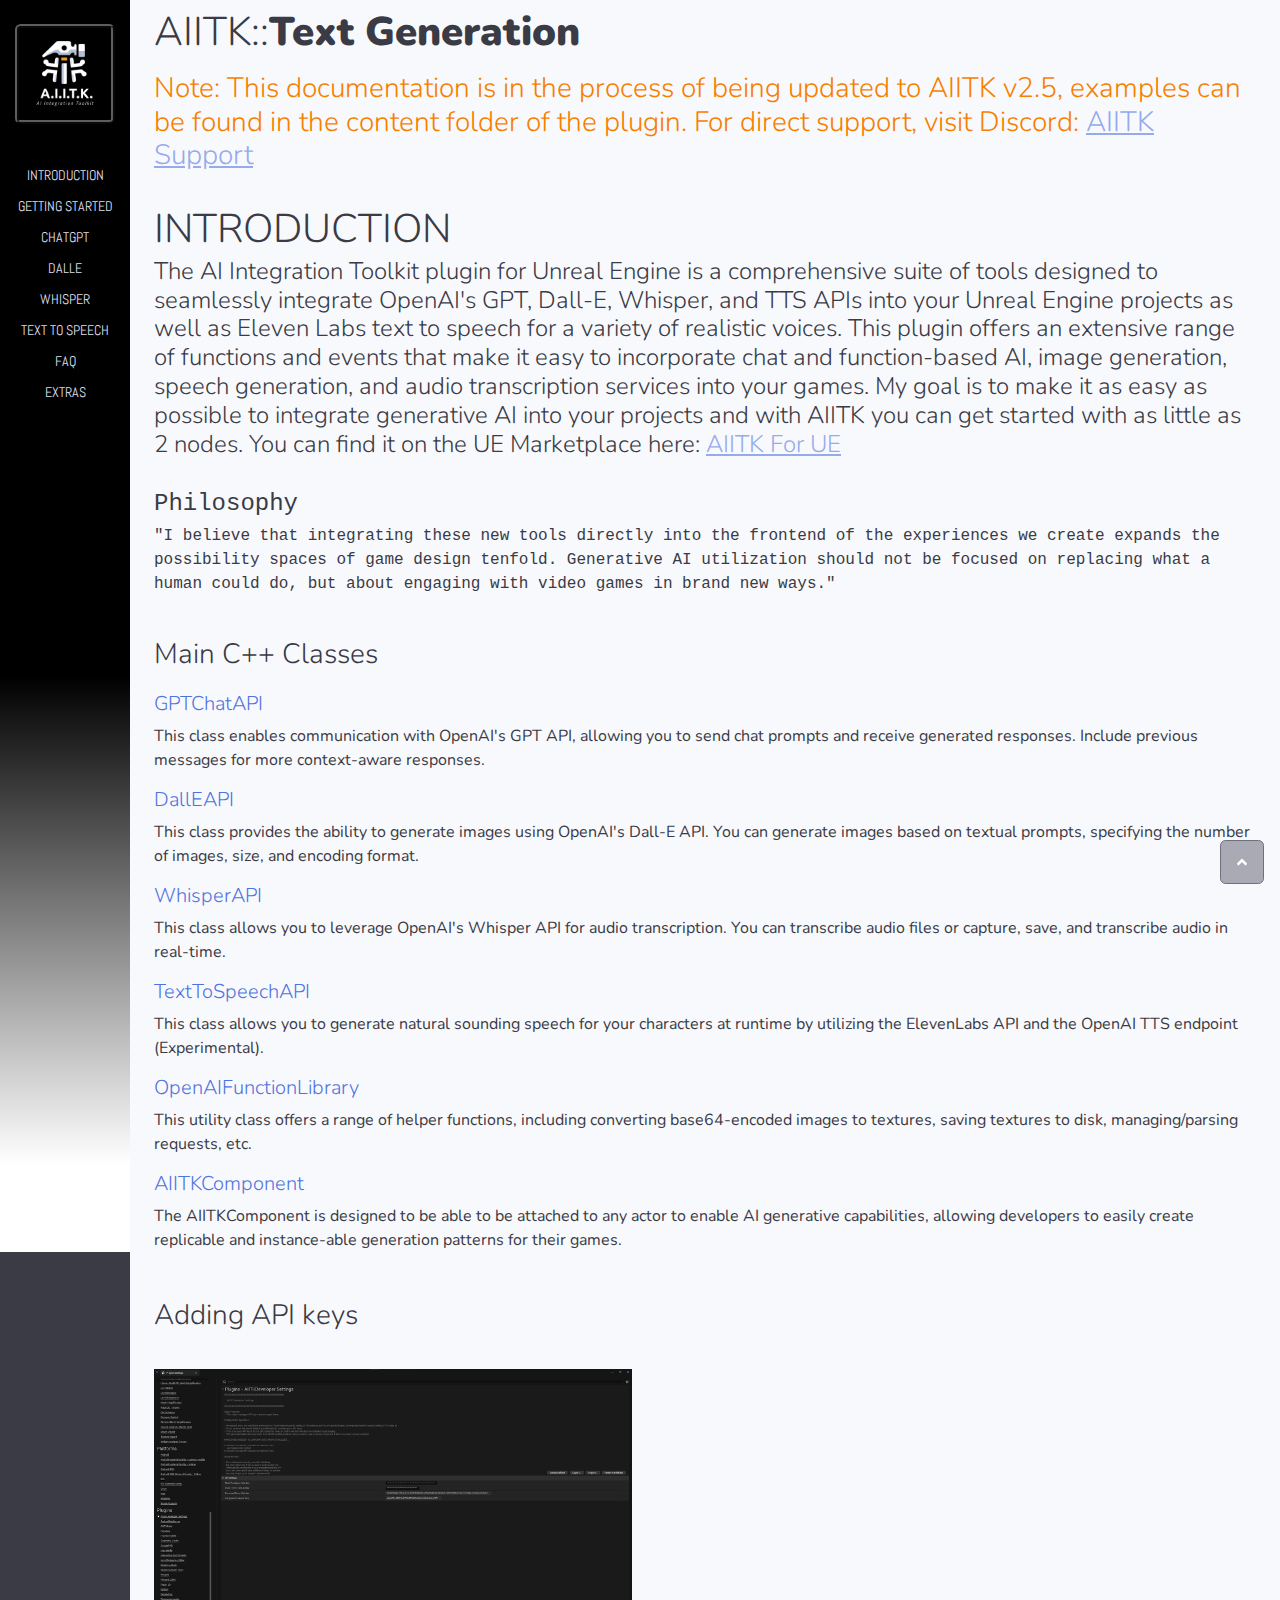
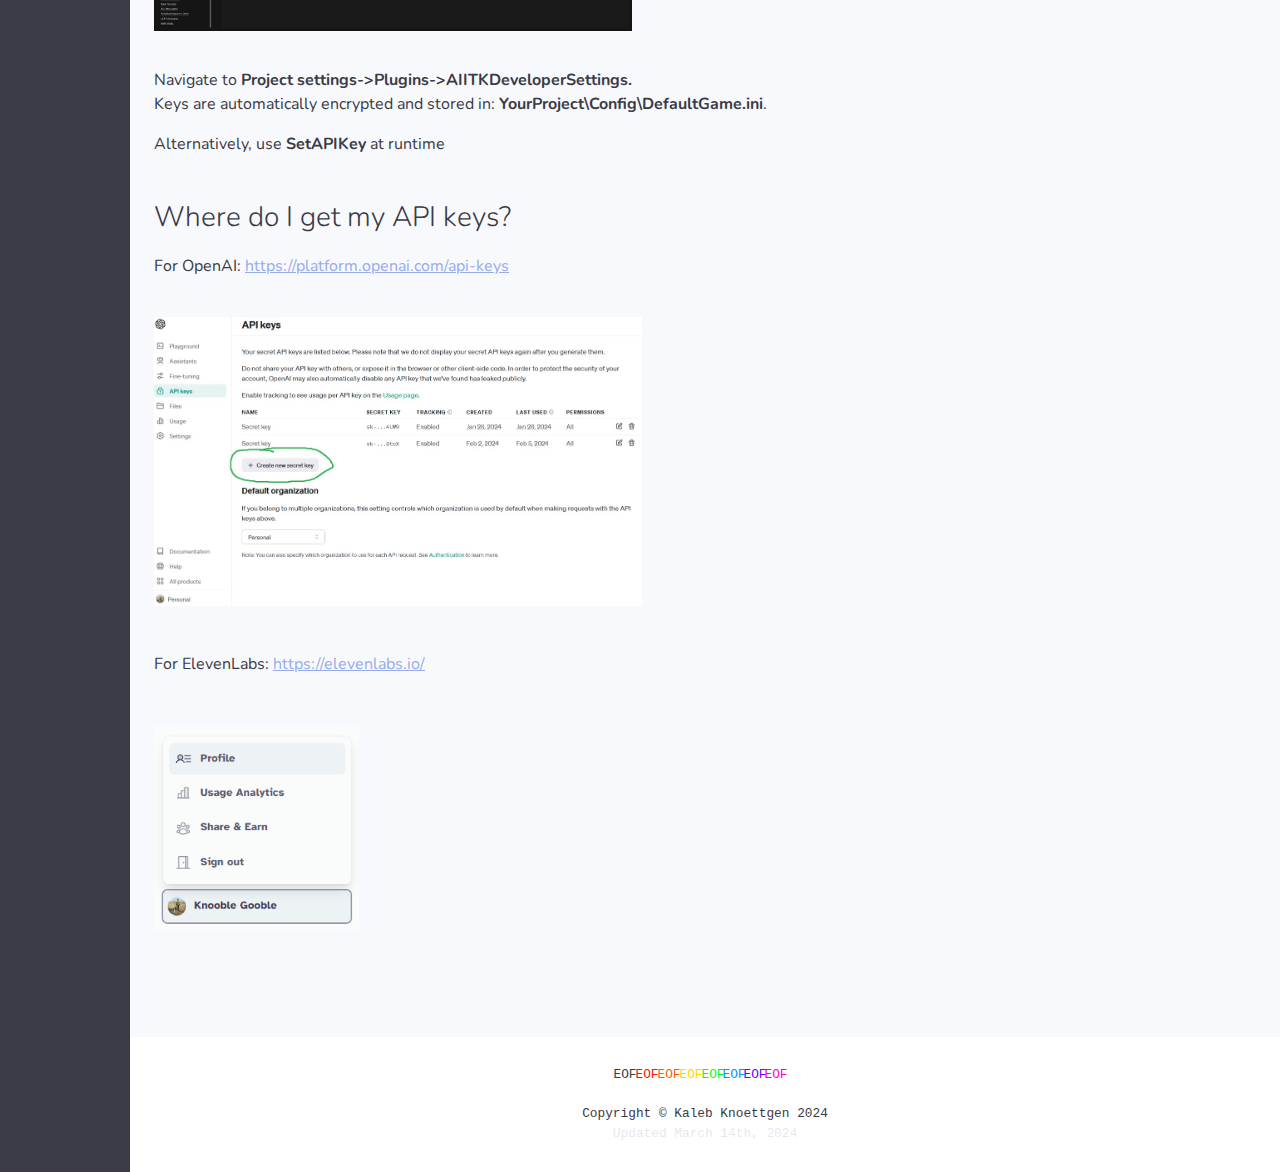
==== commit 1bb74d9c: "Fixed default extras open" ====
--- a/index.html
+++ b/index.html
@@ -1,5 +1,5 @@
 <!DOCTYPE html><html data-bs-theme="dark" lang="en"><head><meta charset="utf-8"><meta name="viewport" content="width=device-width, initial-scale=1.0, shrink-to-fit=no"><title>AI Integration Toolkit For UE5+ Documentation</title><meta property="og:type" content="website"><meta name="twitter:card" content="summary"><meta name="twitter:title" content="AIITK Plugin for Unreal Engine 5+"><meta property="og:image" content="https://knooblegooble.com/AIITKDocs/assets/img/V2LogoFinal.png"><meta name="description" content="Documentation for the AI Integration Toolkit plugin for Unreal Engine."><meta name="twitter:image" content="https://knooblegooble.com/AIITKDocs/assets/img/V2LogoFinal.png"><meta name="twitter:description" content="AI Integration toolkit plugin for Unreal Engine">
-			<script type="application/ld+json">{"@context":"http://schema.org","@type":"WebSite","name":"AIITK UE Plugin Documentation","url":"https://knooblegooble.com/AIITKDocs"}</script><link rel="apple-touch-icon" type="image/png" sizes="180x180" href="assets/img/apple-touch-icon.png"><link rel="icon" type="image/png" sizes="16x16" href="assets/img/favicon-16x16.png"><link rel="icon" type="image/png" sizes="16x16" href="assets/img/favicon-16x16.png" media="(prefers-color-scheme: dark)"><link rel="icon" type="image/png" sizes="32x32" href="assets/img/favicon-32x32.png"><link rel="icon" type="image/png" sizes="32x32" href="assets/img/favicon-32x32.png" media="(prefers-color-scheme: dark)"><link rel="icon" type="image/png" sizes="180x180" href="assets/img/apple-touch-icon.png"><link rel="icon" type="image/png" sizes="192x192" href="assets/img/android-chrome-192x192.png"><link rel="icon" type="image/png" sizes="512x512" href="assets/img/android-chrome-512x512.png"><link rel="stylesheet" href="assets/bootstrap/css/bootstrap.min.css"><link rel="stylesheet" href="assets/fonts/fontawesome-all.min.css"><link rel="stylesheet" href="assets/css/styles.min.css"></head><body class="text-dark" id="page-top"><div id="wrapper" style="overflow: visible;"><div id="navbar-wrapper"><nav class="navbar navbar-expand fixed-top accordion bg-gradient-primary p-0 navbar-dark" data-bs-spy="scroll" style="font-family: Abel, sans-serif;background: linear-gradient(black 54%, white 93%);position: sticky;display: flex;max-width: 130px;min-width: 130px;"><div class="container-fluid d-flex flex-column p-0"><a href="index.html"><img class="rounded d-flex align-items-xl-center" src="assets/img/V2LogoFinal.png" width="100" height="100" style="border:4px ridge #5e5e5e;margin:24px;"></a><div class="col-xl-11" style="margin: 12px;margin-bottom: 844px;"><div class="vstack"><div><a class="btn btn-sm text-uppercase d-flex justify-content-center" data-bs-toggle="collapse" aria-expanded="false" aria-controls="collapse-1" href="#collapse-1" role="button">Introduction</a><div class="collapse" id="collapse-1"><div class="vstack text-center"><a href="index.html#Introduction">Introduction</a><a href="index.html#Philosophy">Philosophy</a><a href="index.html#MainClasses">Main Classes</a><a href="index.html#AddingAPIKeys">Adding API keys</a><a href="index.html#WhereToAPIKey">Where do I get my API keys?</a></div></div></div><div><a class="btn btn-sm text-uppercase d-flex justify-content-center" data-bs-toggle="collapse" aria-expanded="false" aria-controls="collapse-2" href="#collapse-2" role="button">Getting Started</a><div class="collapse" id="collapse-2"><div class="vstack text-center"><a href="GettingStarted.html#GettingStarted">Getting Started</a><a href="GettingStarted.html#How-To-Find-Examples">Find Examples</a><a href="GettingStarted.html#AIITKComponentBP">AIITKComponentBP</a><a href="GettingStarted.html#SendingARequest">Sending A Request</a><a href="GettingStarted.html#Parameters">Parameters</a></div></div></div><div><a class="btn btn-sm text-uppercase d-flex justify-content-center" data-bs-toggle="collapse" aria-expanded="false" aria-controls="collapse-3" href="#collapse-3" role="button">ChatGPT</a><div class="collapse" id="collapse-3"><div class="vstack text-center"><a href="ChatGPT.html#ChatGPT">ChatGPT</a><a href="ChatGPT.html#GPTParams">GPT Params</a><a href="ChatGPT.html#TextGeneration">Text Generation</a><a href="ChatGPT.html#HandlingResponses">Handle Responses</a><a href="ChatGPT.html#GPTFunctions">GPT Functions</a><a href="ChatGPT.html#ParsingFunctions">Parsing Functions</a></div></div></div><div><a class="btn btn-sm text-uppercase d-flex justify-content-center" data-bs-toggle="collapse" aria-expanded="false" aria-controls="collapse-7" href="#collapse-7" role="button">DallE</a><div class="collapse" id="collapse-7"><div class="vstack text-center"><a href="DallE.html#DallE">DallE</a><a href="DallE.html#DallEParams">DallE Params</a><a href="DallE.html#ImageGeneration">Image Generation</a><a href="DallE.html#DallEResponses">DallE Responses</a></div></div></div><div><a class="btn btn-sm text-uppercase d-flex justify-content-center" data-bs-toggle="collapse" aria-expanded="false" aria-controls="collapse-6" href="#collapse-6" role="button">Whisper</a><div class="collapse" id="collapse-6"><div class="vstack text-center"><a href="Whisper.html#Whisper">Whisper</a><a href="Whisper.html#WhisperParams">Whisper Params</a><a href="Whisper.html#Voice-Transcription">Voice Transcription</a><a href="Whisper.html#RecordingAudio">Recording Voice</a></div></div></div><div><a class="btn btn-sm text-uppercase d-flex justify-content-center" data-bs-toggle="collapse" aria-expanded="false" aria-controls="collapse-5" href="#collapse-5" role="button">Text To Speech</a><div class="collapse" id="collapse-5"><div class="vstack text-center"><a href="TextToSpeech.html#TTS">Text To Speech</a><a href="TextToSpeech.html#OAITTSParams">OpenAITTS Params</a><a href="TextToSpeech.html#ElevenLabsParams">11Labs Params</a><a href="TextToSpeech.html#VoiceGeneration">Voice Generation</a><a href="TextToSpeech.html#TTSResponses">TTS Responses</a><a href="TextToSpeech.html#TTSExperiment">Experimental</a></div></div></div><div><a class="btn btn-sm text-uppercase d-flex justify-content-center" data-bs-toggle="collapse" aria-expanded="false" aria-controls="collapse-4" href="#collapse-4" role="button">FAQ</a><div class="collapse" id="collapse-4"><p>Coming Soon</p></div></div><div><a class="btn btn-sm text-uppercase d-flex justify-content-center" data-bs-toggle="collapse" aria-expanded="true" aria-controls="collapse-8" href="#collapse-8" role="button">Extras</a><div class="collapse show" id="collapse-8"><div class="vstack text-center"><a href="Extras.html">Blackboard</a></div></div></div></div></div></div></nav></div><div class="d-flex flex-column" id="content-wrapper"><div id="content"><div class="container-fluid"><div class="caption v-middle text-center">
+			<script type="application/ld+json">{"@context":"http://schema.org","@type":"WebSite","name":"AIITK UE Plugin Documentation","url":"https://knooblegooble.com/AIITKDocs"}</script><link rel="apple-touch-icon" type="image/png" sizes="180x180" href="assets/img/apple-touch-icon.png"><link rel="icon" type="image/png" sizes="16x16" href="assets/img/favicon-16x16.png"><link rel="icon" type="image/png" sizes="16x16" href="assets/img/favicon-16x16.png" media="(prefers-color-scheme: dark)"><link rel="icon" type="image/png" sizes="32x32" href="assets/img/favicon-32x32.png"><link rel="icon" type="image/png" sizes="32x32" href="assets/img/favicon-32x32.png" media="(prefers-color-scheme: dark)"><link rel="icon" type="image/png" sizes="180x180" href="assets/img/apple-touch-icon.png"><link rel="icon" type="image/png" sizes="192x192" href="assets/img/android-chrome-192x192.png"><link rel="icon" type="image/png" sizes="512x512" href="assets/img/android-chrome-512x512.png"><link rel="stylesheet" href="assets/bootstrap/css/bootstrap.min.css"><link rel="stylesheet" href="assets/fonts/fontawesome-all.min.css"><link rel="stylesheet" href="assets/css/styles.min.css"></head><body class="text-dark" id="page-top"><div id="wrapper" style="overflow: visible;"><div id="navbar-wrapper"><nav class="navbar navbar-expand fixed-top accordion bg-gradient-primary p-0 navbar-dark" data-bs-spy="scroll" style="font-family: Abel, sans-serif;background: linear-gradient(black 54%, white 93%);position: sticky;display: flex;max-width: 130px;min-width: 130px;"><div class="container-fluid d-flex flex-column p-0"><a href="index.html"><img class="rounded d-flex align-items-xl-center" src="assets/img/V2LogoFinal.png" width="100" height="100" style="border:4px ridge #5e5e5e;margin:24px;"></a><div class="col-xl-11" style="margin: 12px;margin-bottom: 844px;"><div class="vstack"><div><a class="btn btn-sm text-uppercase d-flex justify-content-center" data-bs-toggle="collapse" aria-expanded="false" aria-controls="collapse-1" href="#collapse-1" role="button">Introduction</a><div class="collapse" id="collapse-1"><div class="vstack text-center"><a href="index.html#Introduction">Introduction</a><a href="index.html#Philosophy">Philosophy</a><a href="index.html#MainClasses">Main Classes</a><a href="index.html#AddingAPIKeys">Adding API keys</a><a href="index.html#WhereToAPIKey">Where do I get my API keys?</a></div></div></div><div><a class="btn btn-sm text-uppercase d-flex justify-content-center" data-bs-toggle="collapse" aria-expanded="false" aria-controls="collapse-2" href="#collapse-2" role="button">Getting Started</a><div class="collapse" id="collapse-2"><div class="vstack text-center"><a href="GettingStarted.html#GettingStarted">Getting Started</a><a href="GettingStarted.html#How-To-Find-Examples">Find Examples</a><a href="GettingStarted.html#AIITKComponentBP">AIITKComponentBP</a><a href="GettingStarted.html#SendingARequest">Sending A Request</a><a href="GettingStarted.html#Parameters">Parameters</a></div></div></div><div><a class="btn btn-sm text-uppercase d-flex justify-content-center" data-bs-toggle="collapse" aria-expanded="false" aria-controls="collapse-3" href="#collapse-3" role="button">ChatGPT</a><div class="collapse" id="collapse-3"><div class="vstack text-center"><a href="ChatGPT.html#ChatGPT">ChatGPT</a><a href="ChatGPT.html#GPTParams">GPT Params</a><a href="ChatGPT.html#TextGeneration">Text Generation</a><a href="ChatGPT.html#HandlingResponses">Handle Responses</a><a href="ChatGPT.html#GPTFunctions">GPT Functions</a><a href="ChatGPT.html#ParsingFunctions">Parsing Functions</a></div></div></div><div><a class="btn btn-sm text-uppercase d-flex justify-content-center" data-bs-toggle="collapse" aria-expanded="false" aria-controls="collapse-7" href="#collapse-7" role="button">DallE</a><div class="collapse" id="collapse-7"><div class="vstack text-center"><a href="DallE.html#DallE">DallE</a><a href="DallE.html#DallEParams">DallE Params</a><a href="DallE.html#ImageGeneration">Image Generation</a><a href="DallE.html#DallEResponses">DallE Responses</a></div></div></div><div><a class="btn btn-sm text-uppercase d-flex justify-content-center" data-bs-toggle="collapse" aria-expanded="false" aria-controls="collapse-6" href="#collapse-6" role="button">Whisper</a><div class="collapse" id="collapse-6"><div class="vstack text-center"><a href="Whisper.html#Whisper">Whisper</a><a href="Whisper.html#WhisperParams">Whisper Params</a><a href="Whisper.html#Voice-Transcription">Voice Transcription</a><a href="Whisper.html#RecordingAudio">Recording Voice</a></div></div></div><div><a class="btn btn-sm text-uppercase d-flex justify-content-center" data-bs-toggle="collapse" aria-expanded="false" aria-controls="collapse-5" href="#collapse-5" role="button">Text To Speech</a><div class="collapse" id="collapse-5"><div class="vstack text-center"><a href="TextToSpeech.html#TTS">Text To Speech</a><a href="TextToSpeech.html#OAITTSParams">OpenAITTS Params</a><a href="TextToSpeech.html#ElevenLabsParams">11Labs Params</a><a href="TextToSpeech.html#VoiceGeneration">Voice Generation</a><a href="TextToSpeech.html#TTSResponses">TTS Responses</a><a href="TextToSpeech.html#TTSExperiment">Experimental</a></div></div></div><div><a class="btn btn-sm text-uppercase d-flex justify-content-center" data-bs-toggle="collapse" aria-expanded="false" aria-controls="collapse-4" href="#collapse-4" role="button">FAQ</a><div class="collapse" id="collapse-4"><p>Coming Soon</p></div></div><div><a class="btn btn-sm text-uppercase d-flex justify-content-center" data-bs-toggle="collapse" aria-expanded="false" aria-controls="collapse-8" href="#collapse-8" role="button">Extras</a><div class="collapse" id="collapse-8"><div class="vstack text-center"><a href="Extras.html">Blackboard</a></div></div></div></div></div></div></nav></div><div class="d-flex flex-column" id="content-wrapper"><div id="content"><div class="container-fluid"><div class="caption v-middle text-center">
   <h1 class="cd-headline clip">
     <span class="blc">AIITK::</span>
     <span class="cd-words-wrapper">
